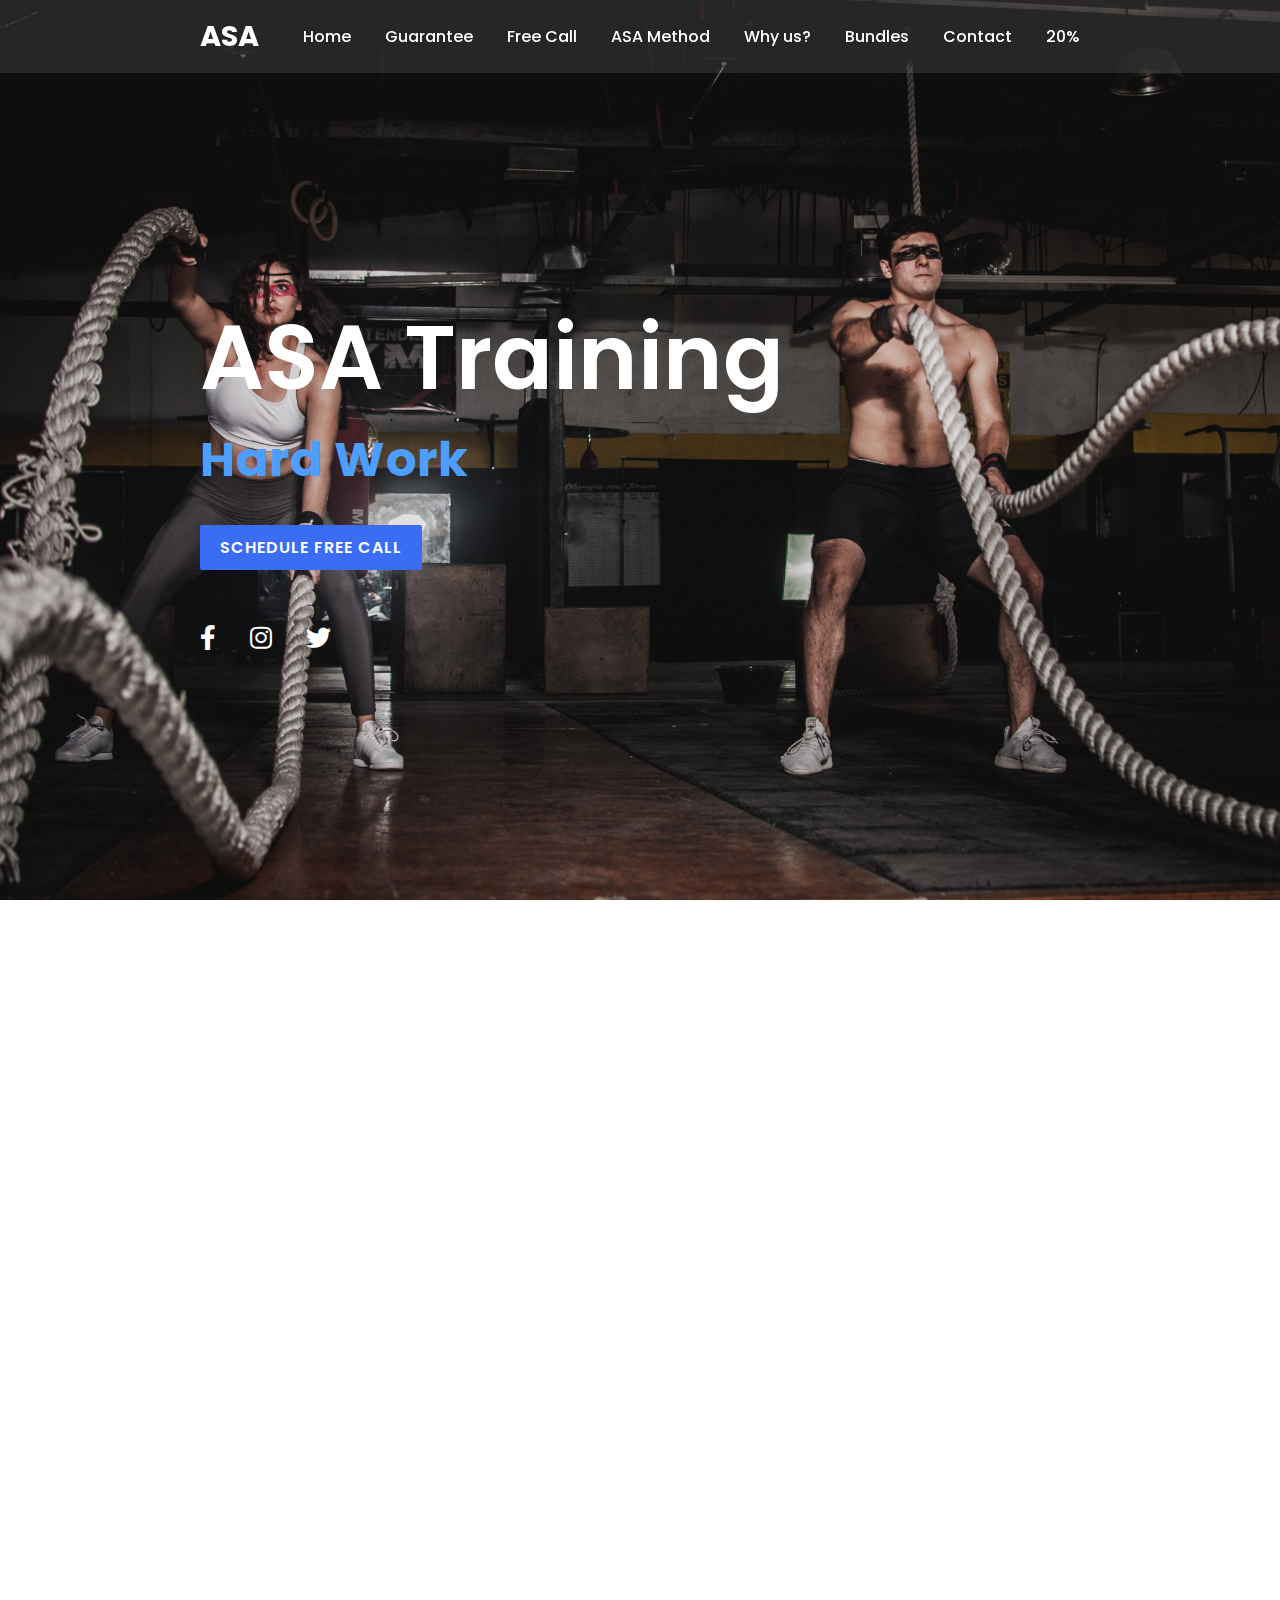
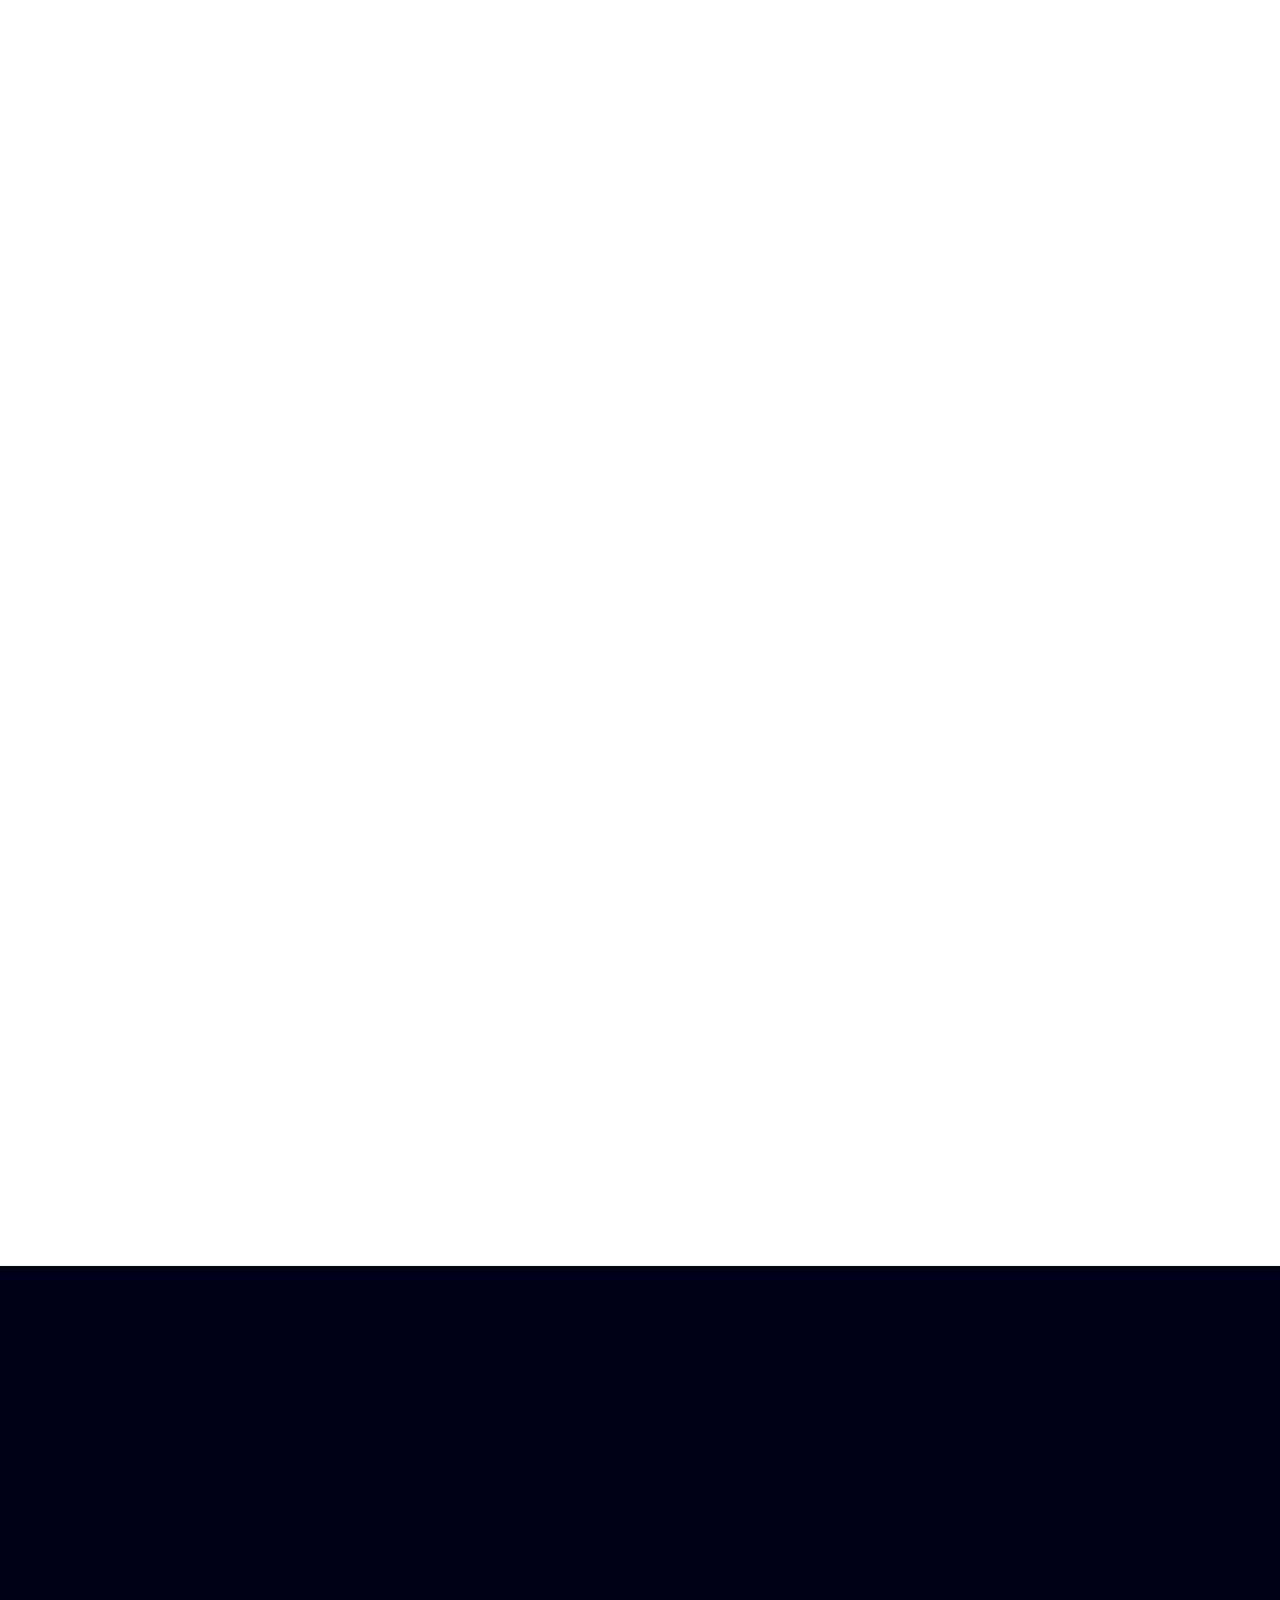
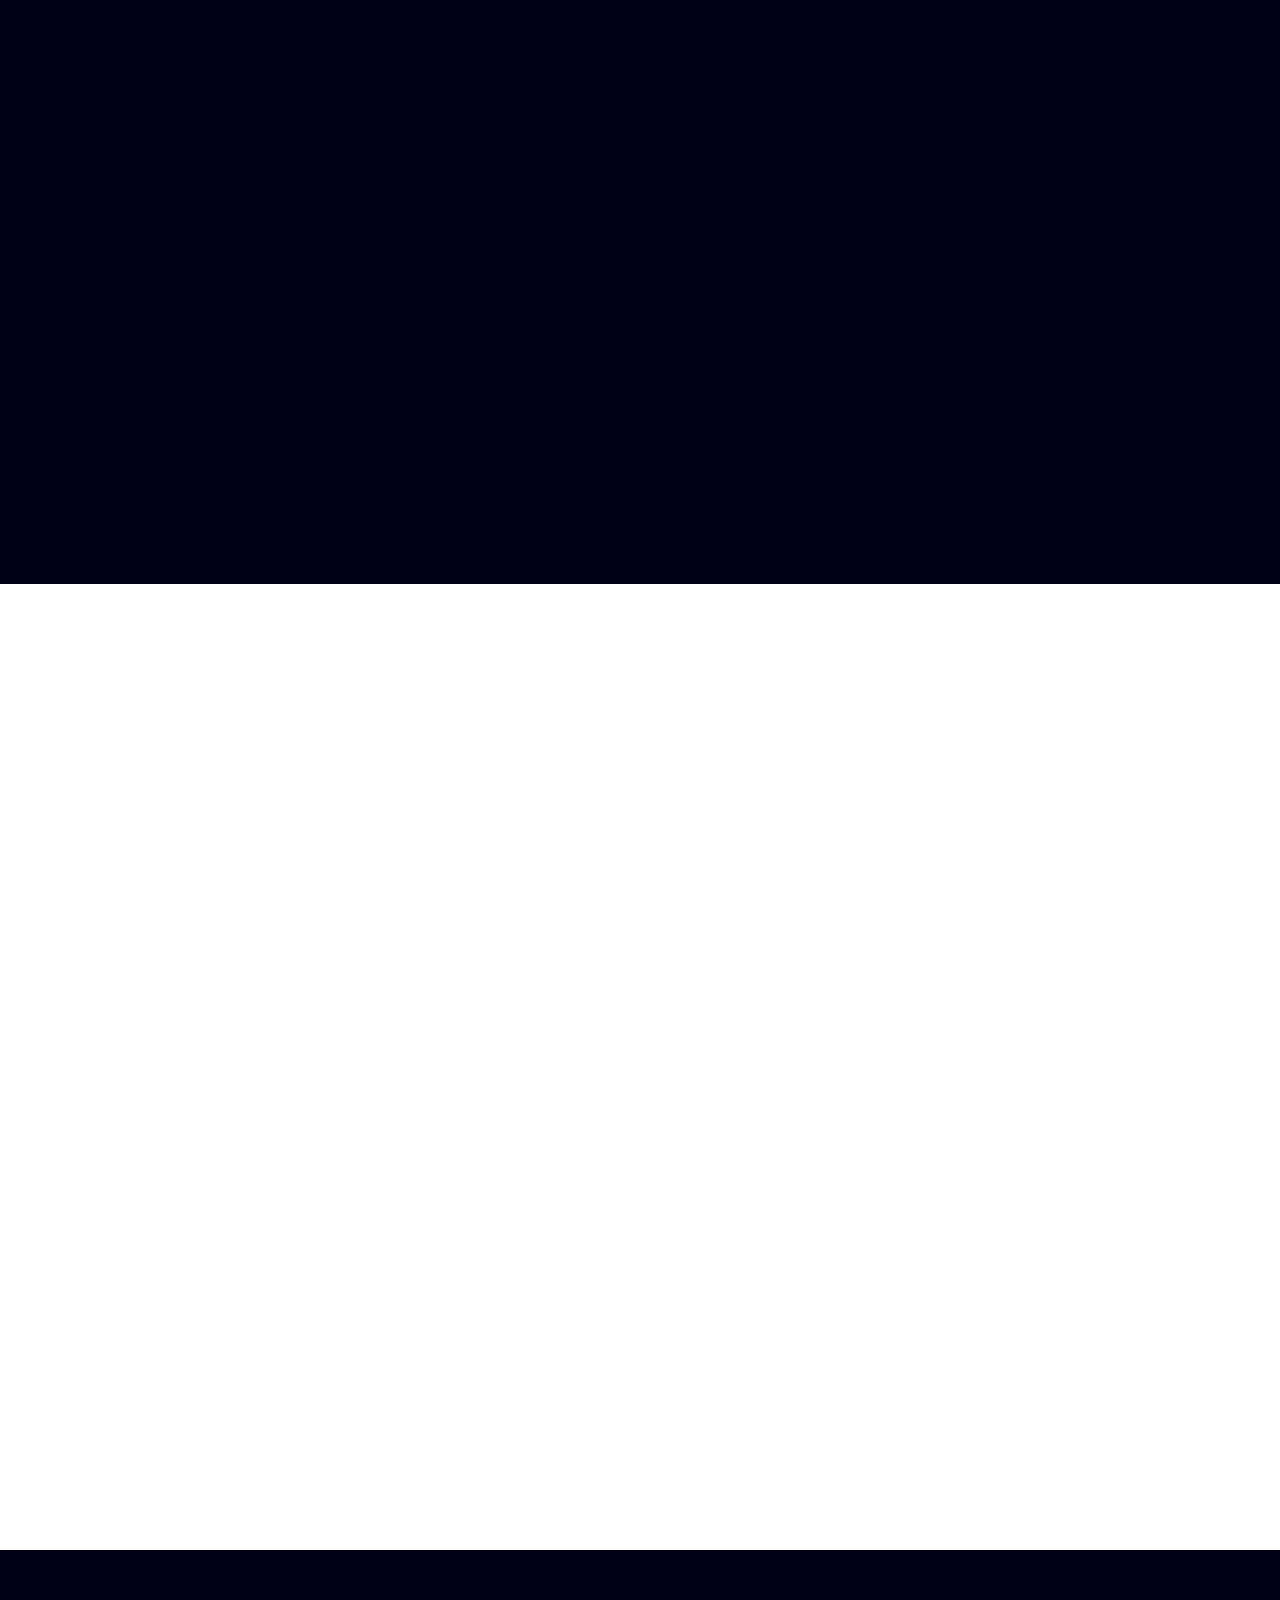
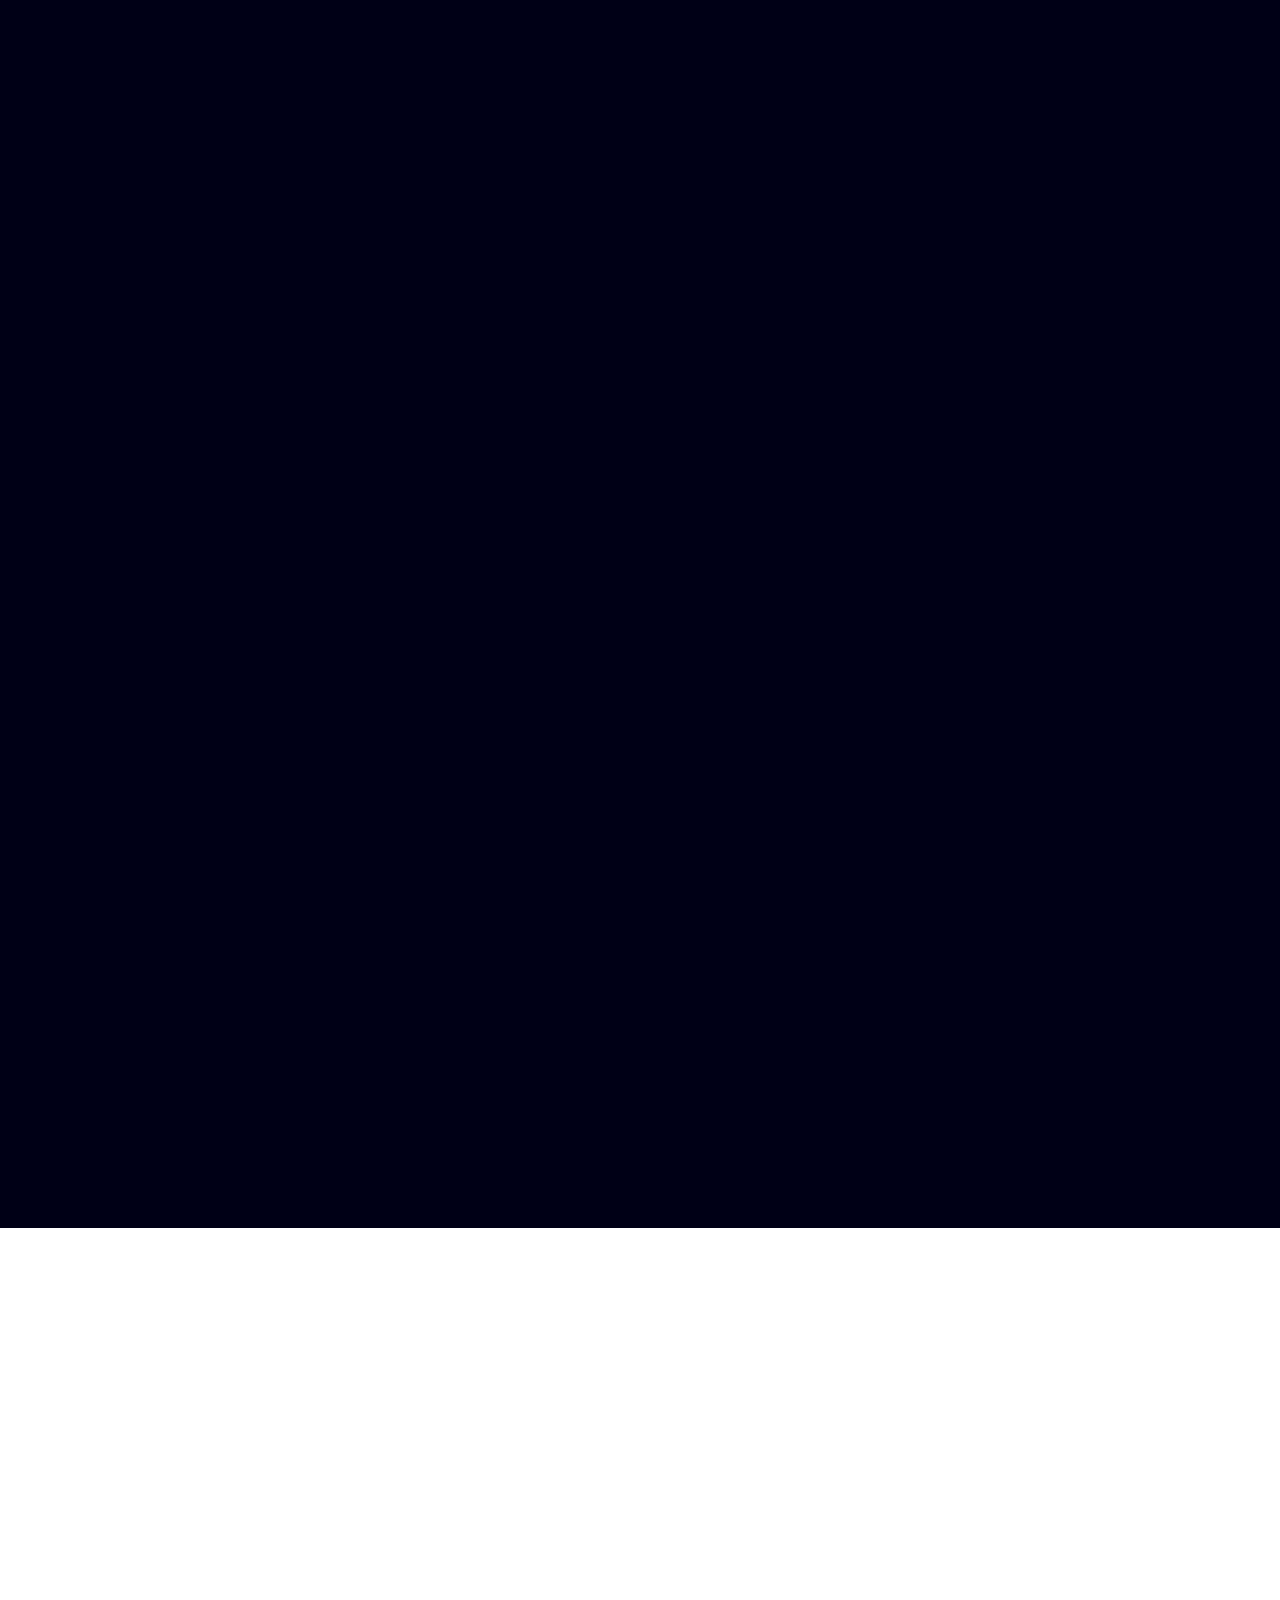
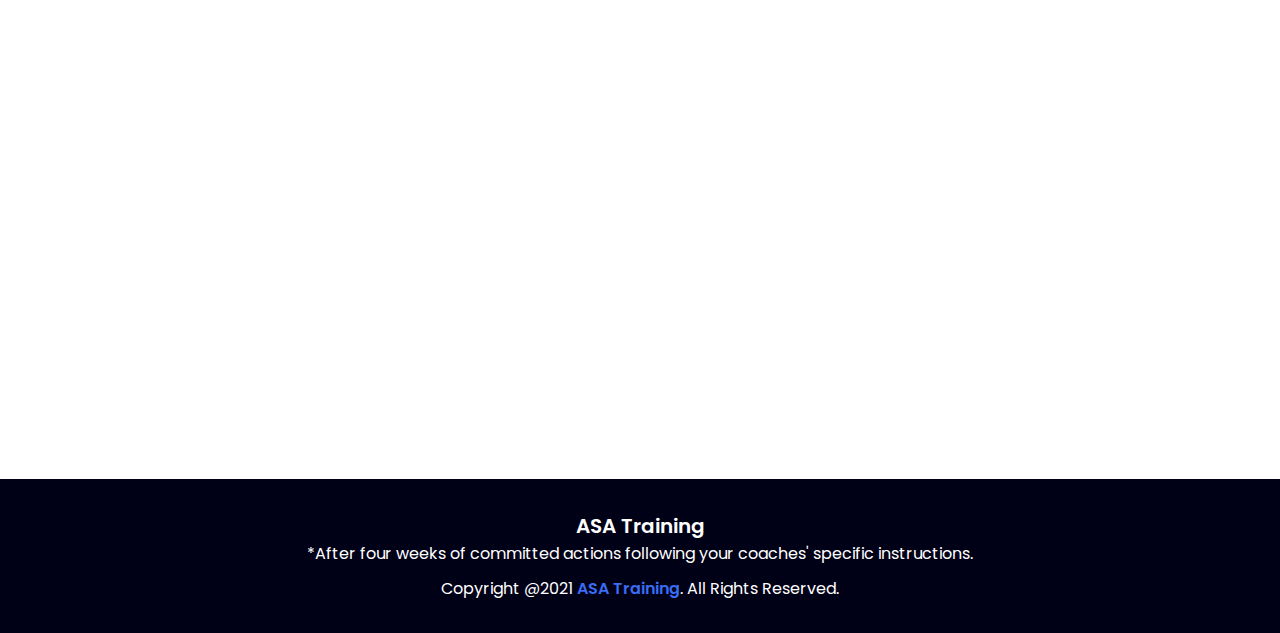
==== index.html @ eb473329 "Update index.html" ====
<!DOCTYPE html>
<html lang="en" dir="ltr">
  <head>
<!-- Google tag (gtag.js) -->
<script async src="https://www.googletagmanager.com/gtag/js?id=G-JLVGL5C6N0"></script>
<script>
  window.dataLayer = window.dataLayer || [];
  function gtag(){dataLayer.push(arguments);}
  gtag('js', new Date());

  gtag('config', 'G-JLVGL5C6N0');
</script>
    
     <script id='pixel-script-poptin' src='https://cdn.popt.in/pixel.js?id=8c0b3062aa5d7' async='true'></script> 
    
    <meta charset="utf-8">
    <meta name="viewport" content="width=device-width, initial-scale=1.0">
    <title>ASA</title>
    <link rel="stylesheet" href="style.css">
    <link rel="stylesheet" href="https://cdnjs.cloudflare.com/ajax/libs/font-awesome/5.15.2/css/all.min.css">
  </head>
  
  <body>

    <div class="scrollToTop-btn">
      <i class="fas fa-angle-up"></i>
    </div>

    <header>
      <a href="index.html" class="brand">ASA</a>
      <div class="menu-btn"></div>
      <div class="navigation">
        <a href="#main">Home</a>
        <a href="#about">Guarantee</a>
        <a href="https://calendly.com/asatraining/freecall">Free Call</a>
        <a href="#skills">ASA Method</a>
        <a href="#services">Why us?</a>
        <a href="#work">Bundles</a>
        <a href="#contact">Contact</a>
        <a href="Charity.html">20%</a>
      </div>
    </header>

    <section class="main" id="main">
      <div class="content">
        <h2><br><span>ASA Training</span></h2>
        <div class="animated-text">
          <h3>Hard Work</h3>
          <h3>Proven Method</h3>
          <h3>Dedication</h3>
        </div>
        
                <!-- Calendly link widget begin -->
<link href="https://assets.calendly.com/assets/external/widget.css" rel="stylesheet">
<script src="https://assets.calendly.com/assets/external/widget.js" type="text/javascript" async></script>
<a href="" onclick="Calendly.initPopupWidget({url: 'https://calendly.com/asatraining/freecall?hide_gdpr_banner=1'});return false;"class="btn" >Schedule FREE Call </a>
<!-- Calendly link widget end -->
        
        <div class="media-icons">
                  <!-- Calendly link widget begin -->
<link href="https://assets.calendly.com/assets/external/widget.css" rel="stylesheet">
<script src="https://assets.calendly.com/assets/external/widget.js" type="text/javascript" async></script>
<a href="" onclick="Calendly.initPopupWidget({url: 'https://calendly.com/asatraining/freecall?hide_gdpr_banner=1'});return false;">
<i class="fab fa-facebook-f"></i></a>
        <!-- Calendly link widget end -->
          <a href="https://www.instagram.com/asa_training_method/"><i class="fab fa-instagram"></i></a>
                            <!-- Calendly link widget begin -->
<link href="https://assets.calendly.com/assets/external/widget.css" rel="stylesheet">
<script src="https://assets.calendly.com/assets/external/widget.js" type="text/javascript" async></script>
<a href="" onclick="Calendly.initPopupWidget({url: 'https://calendly.com/asatraining/freecall?hide_gdpr_banner=1'});return false;"><i class="fab fa-twitter"></i></a>
          <!-- Calendly link widget end -->
        </div>
      </div>
    </section>

    <section class="about" id="about">
      <div class="title reveal">
        <h2 class="section-title">Our Promise</h2>
      </div>
      <div class="content">
        <div class="column col-left reveal">
          <div class="img-card">
            <img src="images/pexels-murilo-botelho-1865131.jpg" alt="">
          </div>
        </div>
        <div class="column col-right reveal">
          <h2 class="content-title">You love our plans and coaches or it's free.
            <br>
            100% Money back Guarantee*
          </h2>
          <p class="paragraph-text"> 
             <WIll"></WIll>

           </p>
<h3>Schedule your FREE call today and get your fitness goals underway</h3>

                   <!-- Calendly link widget begin -->
<link href="https://assets.calendly.com/assets/external/widget.css" rel="stylesheet">
<script src="https://assets.calendly.com/assets/external/widget.js" type="text/javascript" async></script>
<a href="" onclick="Calendly.initPopupWidget({url: 'https://calendly.com/asatraining/freecall?hide_gdpr_banner=1'});return false;" class="btn">FREE Call-> </a>
                     <!-- Calendly link widget end -->
        </div>
      </div>
    </section>

          <!--   Calendly Embed -->

<!-- Calendly inline widget begin -->
<div class="calendly-inline-widget" data-url="https://calendly.com/asatraining/freecall?hide_gdpr_banner=1&text_color=3a6cf4&primary_color=3a6cf4" style="min-width:320px;height:630px;"></div>
<script type="text/javascript" src="https://assets.calendly.com/assets/external/widget.js" async></script>
<!-- Calendly inline widget end -->

<!---->                                                                                                                                       
                                                                                                                                             
<!--testimonials-->

    <section class="testimonials" id="testimonials">
      <div class="title reveal">
        <h2 class="section-title">Testimonials</h2>
        <p></p>
      </div>
      <div class="content">
        <div class="cards reveal">
          <div class="service-icons">
            <i class="fas fa-user-check"></i>
          </div>
          <div class="info">
            <h3>Emil K</h3>
            <p>
           "Loved working with my Coach, he was very helpful accommodating my busy schedule! Thank you Coach Joseph from ASA!"
          </p>
          </div>
        </div>
        <div class="cards reveal">
          <div class="service-icons">
            <i class="fas fa-user-check"></i>
          </div>
          <div class="info">
            <h3>Alex D</h3>
            <p>
"After years over trying and failing at so many programs that just weren't customized to my needs I finally found ASA and decided to take the dive! My body and my future have changed in ways that I will always be thankful for. Thank you Coach Sam!"
          </p>
          </div>
        </div>
        <div class="cards reveal">
          <div class="service-icons">
            <i class="fas fa-user-check"></i>
          </div>
          <div class="info">
            <h3>Ely A</h3>
            <p>
            "I took my running to a whole new level with ASA! The training and diet skills that I've learned are worth so much more than what I paid! Thank you Coach Jordan!"
              .</p>
          </div>
        </div>
      </div>
    </section>

<!--     -->                                                                                       
                                                                                       
                                                                                       
                                                                                       
                                                                                       
                                                                                       
    <section class="skills" id="skills">
      <div class="title reveal">
        <h3 class="section-title"> The ASA Method</h3>
      </div>
      <div class="content">
        <div class="column col-left reveal">
          <h2 class="content-title"></h2>
          <h2>
            &#10003  Lose fat you haven't been able to erase for years.
            <br>
            <br>
            &#10003 Build physical strength and confidence.
            <br>
            <br>
            &#10003  Erase all confusion with your diet needs.
            <br>
            <br>
            &#10003  Receive our experienced Coaches full attention and time.
            <br>
            <br>
            &#10003  Get off the diet rollercoaster and never turn back.
          </h2>
                             <!-- Calendly link widget begin -->
<link href="https://assets.calendly.com/assets/external/widget.css" rel="stylesheet">
<script src="https://assets.calendly.com/assets/external/widget.js" type="text/javascript" async></script>
<a href="" onclick="Calendly.initPopupWidget({url: 'https://calendly.com/asatraining/freecall?hide_gdpr_banner=1'});return false;"  class="btn">FREE Call -> </a>
                      <!-- Calendly widget end-->                                                                                                                         
        </div>
        <div class="column col-right reveal">
          <div class="bar">
            <div class="info">
              <span>CONFIDENCE</span>
              <span>100%</span>
            </div>
            <div class="line html"></div>
          </div>
          <div class="bar">
            <div class="info">
              <span>HEALTHY LIFESTYLE</span>
              <span>100%</span>
            </div>
            <div class="line css"></div>
          </div>
          <div class="bar">
            <div class="info">
              <span>HAPPINESS</span>
              <span>100%</span>
            </div>
            <div class="line javascript"></div>
          </div>
          <div class="bar">
            <div class="info">
              <span>MOTIVATION</span>
              <span>100%</span>
            </div>
            <div class="line jquery"></div>
          </div>
          <div class="bar">
            <div class="info">
              <span>WORK ETHIC</span>
              <span>100%</span>
            </div>
            <div class="line php"></div>
          </div>
        </div>
      </div>
    </section>

    <section class="services" id="services">
      <div class="title reveal">
        <h2 class="section-title">Why Choose Us?</h2>
        <p></p>
      </div>
      <div class="content">
        <div class="card reveal">
          <div class="service-icon">
            <i class="fas fa-dumbbell"></i>
          </div>
          <div class="info">
            <h3>Gym Coaches</h3>
            <p>
              -Our Coaches have over 10 years of Lifting experience.
              <br>
              -Our Coaches have founded and operate numerous gyms.   
              <br>
              -Our Coaches have Hundreds of proud, fulfilled clients.
          </p>
          </div>
        </div>
        <div class="card reveal">
          <div class="service-icon">
            <i class="fas fa-running"></i>
          </div>
          <div class="info">
            <h3>Run Coaches</h3>
            <p>-Our Coaches are pro runners with years of experience.
              <br>
              -Our Coaches have trained clients at evey level.
              <br>
              -Our Coaches have the winning formula for success.
          </p>
          </div>
        </div>
        <div class="card reveal">
          <div class="service-icon">
            <i class="fas fa-weight"></i>
          </div>
          <div class="info">
            <h3>Meal Plans</h3>
            <p>-Our Coaches have found the perfect meals to fit your goals.
              <br>
              -Our coaches have helped clients at every stage.
             <br>
              -Our Coaches use top technology to make every step perfect for you.
              <br>
              .</p>
          </div>
        </div>
      </div>
    </section>

    <section class="work" id="work">
      <div class="title reveal">
        <h2 class="section-title">"ASA METHOD" BLACK FRIDAY SPECIALS!!!
          
        </h2>
      </div>
      <div class="content">
        <div class="card reveal">
          <div class="card-img">
            <a href="MOG(PP).html"> <img src="images/Masters of the gym.png" alt=""></a>
          </div>
        </div>
        <div class="card reveal">
          <div class="card-img">
            <a href="1on1(PP).html"> <img src="images/1 on 1-3.png" alt=""></a>
          </div>
        </div>
        <div class="card reveal">
          <div class="card-img">
            <a href="BBB(PP).html"><img src="images/beachbod.png" alt=""></a>
          </div>
        </div>
        <div class="card reveal">
          <div class="card-img">
            <a href="RUN(PP).html"><img src="images/running.png" alt=""></a>
          </div>
        </div>
        <div class="card reveal">
          <div class="card-img">
            <a href="SLIM(PP).html"><img src="images/Mission slimpossible-2.png" alt=""></a>
          </div>
        </div>
        <div class="card reveal">
          <div class="card-img">
            <a href="PhoneC(PP).html"><img src="images/Phone Consultation-2.png" alt=""></a>
          </div>
        </div>
      
        <div class="title reveal">
          <a href="Bundle.html" class="btn">See All</a>
        </div>
      </div>
    </section>

    <section class="contact" id="contact">
      <div class="title reveal">
        <h2 class="section-title">Contact Us</h2>
      </div>
      <div class="content">
        <div class="row">
          <div class="card reveal">
            <div class="contact-icon">
              <i class="fas fa-map-marker-alt"></i>
            </div>
            <div class="info">
              <h3>Address</h3>
              <span>Miami Beach, Fl, USA</span>
            </div>
          </div>
          <div class="card reveal">
            <div class="contact-icon">
              <i class="fab fa-whatsapp-square"></i>
            </div>
            <div class="info">
              <h3>Whatsapp</h3>
              <span>+1 305-420-8424</span>
            </div>
          </div>
          <div class="card reveal">
            <div class="contact-icon">
              <i class="fas fa-envelope"></i>
            </div>
            <div class="info">
              <h3>Email Address</h3>
              <span>mercaztraining@gmail.com</span>
            </div>
          </div>
          <div class="card reveal">
            <div class="contact-icon">
              <i class="fas fa-globe"></i>
            </div>
            <div class="info">
              <h3>Website</h3>
              <span>asatraining.co</span>
            </div>
          </div>
        </div>
        <!--
        <div class="row">
          <div class="contact-form reveal">
            <h3>Send Message</h3>
            <div class="input-box">
              <input type="text" name="" value="" placeholder="Name">
            </div>
            <div class="input-box">
              <input type="text" name="" value="" placeholder="Email">
            </div>
            <div class="input-box">
              <textarea name="name" rows="8" cols="80" placeholder="Message"></textarea>
            </div>
            <div class="input-box">
              <input type="submit" class="send-btn" name="" value="Send">
            </div>
          </div>
        </div>
      </div>
    -->
    </section>

    <footer class="footer">
      <span class="footer-title">ASA Training</span>
      <br>
      *After four weeks of committed actions following your coaches' specific instructions.
      <br>
      <p>Copyright @2021 <a href="#">ASA Training</a>. All Rights Reserved.</p>
    </footer>

    <script src="script.js" charset="utf-8"></script>

  </body>
</html>


<!--
 -Feel physically and mentally strong, capable of taking on any challenge.
            <br>
            <br>
           -Run around with your kids, or grandkids, without feeling pain, winded, or tired.
            <br>
            <br>
           -Excitedly book a beach vacation without worrying how you'll look (or feel) in a swimsuit.
            <br>
            <br>
            -Look forward to having your picture taken with confidence.
            <br>
            <br>
            -Feel like food is your friend, not your enemy, and never diet again.



-->

<!-- POPUP button
    <script type="text/javascript">
    const popupScreen = document.querySelector(".popup-screen");
    const popupBox = document.querySelector(".popup-box");
    const closeBtn = document.querySelector(".close-btn");

    window.addEventListener("load", () => {
      setTimeout(() => {
        popupScreen.classList.add("active");
      }, 2000); //Popup the screen in 02 seconds after the page is loaded.
    });

    closeBtn.addEventListener("click", () => {
      popupScreen.classList.remove("active"); //Close the popup screen on click the close button.
      //Create a cookie for a day (to expire within a day) on click the close button.
      document.cookie = "WebsiteName=testWebsite; max-age=" + 24 * 60 * 60; //1 day = 24 hours = 24*60*60
    });

    //Use the created cookie to hide or show the popup screen.
    const WebsiteCookie = document.cookie.indexOf("WebsiteName=");

    if(WebsiteCookie != -1){
      popupScreen.style.display = "none"; //Hide the popup screen if the cookie is not expired.
    }
    else{
      popupScreen.style.display = "flex"; //Show the popup screen if the cookie is expired.
    }
    </script>

css


.popup-screen{
  z-index: 999999;
  position: fixed;
  background: rgba(255, 255, 255, 0.1);
  backdrop-filter: blur(10px);
  width: 100%;
  height: 100vh;
  display: flex;
  justify-content: center;
  align-items: center;
  visibility: hidden;
  transition: 0.5s ease;
  transition-property: visibility;
}

.popup-screen.active{
  visibility: visible;
}

.popup-box{
  position: relative;
  background: rgba(255, 255, 255, 0.8);
  backdrop-filter: blur(10px);
  max-width: 350px;
  display: flex;
  justify-content: center;
  align-items: center;
  flex-direction: column;
  margin: 20px;
  padding: 50px 40px;
  border-radius: 20px;
  box-shadow: 0 5px 25px rgb(0 0 0 / 20%);
  transform: scale(0);
  transition: 0.5s ease;
  transition-property: transform;
}

.popup-screen.active .popup-box{
  transform: scale(1);
}

.popup-box h2{
  font-size: 2.1em;
  font-weight: 800;
  margin-bottom: 20px;
}

.popup-box p{
  font-size: 1em;
  margin-bottom: 30px;
}

.popup-box .btn{
  color: #fff;
  background: red;
  font-size: 1.1em;
  font-weight: 500;
  text-decoration: none;
  text-transform: uppercase;
  padding: 7px 27px;
  border-radius: 3px;
}

.close-btn{
  position: absolute;
  font-size: 1em;
  top: 0;
  right: 0;
  margin: 15px;
  cursor: pointer;
  opacity: 0.5;
  transition: 0.3s ease;
  transition-property: opacity;
}

.close-btn:hover{
  opacity: 1;
}

-->















































































<!---->
---- style.css ----
@import url('https://fonts.googleapis.com/css2?family=Poppins:ital,wght@0,100;0,200;0,300;0,400;0,500;0,600;0,700;0,800;0,900;1,100;1,200;1,300;1,400;1,500;1,600;1,700;1,800;1,900&display=swap');

*{
  margin: 0;
  padding: 0;
  box-sizing: border-box;
  font-family: 'Poppins', sans-serif;
  scroll-behavior: smooth;
}

section{
  padding: 100px 200px;
}

/* popup

.popup-screen{
  z-index: 999999;
  position: fixed;
  background: rgba(255, 255, 255, 0.1);
  backdrop-filter: blur(10px);
  width: 100%;
  height: 100vh;
  display: flex;
  justify-content: center;
  align-items: center;
  visibility: hidden;
  transition: 0.5s ease;
  transition-property: visibility;
}

.popup-screen.active{
  visibility: visible;
}

.popup-box{
  position: relative;
  background: rgba(255, 255, 255, 0.8);
  backdrop-filter: blur(10px);
  max-width: 350px;
  display: flex;
  justify-content: center;
  align-items: center;
  flex-direction: column;
  margin: 20px;
  padding: 50px 40px;
  border-radius: 20px;
  box-shadow: 0 5px 25px rgb(0 0 0 / 20%);
  transform: scale(0);
  transition: 0.5s ease;
  transition-property: transform;
}

.popup-screen.active .popup-box{
  transform: scale(1);
}

.popup-box h2{
  font-size: 2.1em;
  font-weight: 800;
  margin-bottom: 20px;
}

.popup-box p{
  font-size: 1em;
  margin-bottom: 30px;
}

.popup-box .btn{
  color: #fff;
  background: red;
  font-size: 1.1em;
  font-weight: 500;
  text-decoration: none;
  text-transform: uppercase;
  padding: 7px 27px;
  border-radius: 3px;
}

.close-btn{
  position: absolute;
  font-size: 1em;
  top: 0;
  right: 0;
  margin: 15px;
  cursor: pointer;
  opacity: 0.5;
  transition: 0.3s ease;
  transition-property: opacity;
}

.close-btn:hover{
  opacity: 1;
}



/* popup*/


.main{
  position: relative;
  width: 100%;
  min-height: 100vh;
  display: flex;
  align-items: center;
  background: url(images/pexels-leon-ardho-1552242.jpg)no-repeat;
  background-size: cover;
  background-position: center;
  background-attachment: fixed;
}

.main .content{
  max-width: 800px;
}

.main .content h2{
  color: #fff;
  font-size: 2em;
  font-weight: 500;
}

.main .content h2 span{
  font-size: 2.8em;
  font-weight: 600;
}

.animated-text{
  position: relative;
  height: 70px;
  overflow: hidden;
}

.animated-text h3{
  color: #4e9eff;
  font-size: 3em;
  font-weight: 700;
  line-height: 70px;
  letter-spacing: 1px;
}

.animated-text h3:nth-child(1){
  animation: text-move 10s infinite;
}

@keyframes text-move{
  0%{
    margin-top: 0;
  }
  25%{
    margin-top: -70px;
  }
  50%{
    margin-top: -140px;
  }
  75%{
    margin-top: -70px;
  }
  100%{
    margin-top: 0;
  }
}

.btn{
  color: #fff;
  background: #3a6cf4;
  font-size: 1em;
  font-weight: 600;
  display: inline-block;
  padding: 10px 20px;
  text-transform: uppercase;
  text-decoration: none;
  letter-spacing: 1px;
  border-radius: 2px;
  margin-top: 30px;
  transition: 0.5s ease;
}

.btn:hover{
  background: #235bf6;
}

.media-icons{
  margin-top: 50px;
}

.media-icons a{
  color: #fff;
  font-size: 25px;
  margin-right: 30px;
}

header{
  z-index: 999;
  position: fixed;
  background: rgba(255, 255, 255, 0.1);
  top: 0;
  left: 0;
  width: 100%;
  padding: 15px 200px;
  display: flex;
  justify-content: space-between;
  align-items: center;
  transition: 0.5s ease;
}

header.sticky{
  background: #3a6cf4;
  padding: 10px 200px;
}

header .brand{
  color: #fff;
  font-size: 1.8em;
  font-weight: 700;
  text-transform: uppercase;
  text-decoration: none;
}

header .navigation{
  position: relative;
}

header .navigation a{
  color: #fff;
  font-size: 1em;
  font-weight: 500;
  text-decoration: none;
  margin-left: 30px;
}

header .navigation a:hover{
  color: #3a6cf4;
}

header.sticky .navigation a:hover{
  color: #000;
}

body{
  min-height: 110vh;
}

.title{
  width: 100%;
  display: flex;
  justify-content: center;
  align-items: center;
  flex-direction: column;
}

.section-title{
  position: relative;
  color: #3a6cf4;
  font-size: 2.2em;
  font-weight: 800;
  margin-bottom: 60px;
}

.section-title:before{
  content: '';
  position: absolute;
  top: 56px;
  left: 50%;
  width: 140px;
  height: 4px;
  background: #3a6cf4;
  transform: translateX(-50%);
}

.section-title:after{
  content: '';
  position: absolute;
  top: 50px;
  left: 50%;
  width: 15px;
  height: 15px;
  border-radius: 50%;
  background: #3a6cf4;
  transform: translateX(-50%);
}

.about .content{
  position: relative;
  width: 100%;
  display: flex;
  justify-content: space-between;
  margin-top: 20px;
}

.about .content .col-left{
  position: relative;
  width: 45%;
}

.about .content .col-right{
  position: relative;
  width: 50%;
}

.about .content .col-left .img-card{
  position: relative;
  width: 100%;
  min-height: 450px;
}

.about .content .col-left .img-card img{
  position: absolute;
  top: 0;
  left: 0;
  width: 100%;
  height: 100%;
  object-fit: cover;
  border-radius: 10px;
}

.about .content .col-right .content-title{
  font-size: 2em;
  font-weight: 800;
  margin-bottom: 20px;
}

.about .content .col-right .paragraph-text{
  font-size: 1em;
}

/* testimonials */


.testimonials .content{
  display: flex;
  justify-content: center;
  flex-wrap: wrap;
  flex-direction: row;
  margin-top: 20px;
}

.title p{
  font-size: .5em;
  width: 80%;
}

.testimonials .content .cards{
  background: #3a6cf4;
  width: 260px;
  height: 200px;
  margin: 10px;
  padding: 25px;
  justify-content: center;
  align-items: center;
  flex-direction:row;
  box-shadow: 0 5px 25px rgba(1 1 1 / 15%);
  border-radius: 10px;
}

.testimonials .content .cards .service-icons{
  color: #ffff;
  font-size: 1.5em;
  text-align: center;
  transition: transform 0.5s ease;
}

.testimonials .content .cards:hover .service-icons{
  transform: translateY(-10px);
}

.testimonials .content .cards .info{
  color: #ffff;
  text-align: center;
  font-size: .58em;
}

.testimonials .content .cards .info h3{
  color: #ffff;
  font-size: 1.2em;
  font-weight: 700;
  margin: 10px;
}



/*      */




.skills{
  background: #000016;
}

.skills .content{
  position: relative;
  width: 100%;
  display: flex;
  justify-content: space-between;
  color: #fff;
  margin-top: 20px;
}

.skills .content .col-left{
  position: relative;
  width: 46%;
}

.skills .content .col-left .content-title{
  margin-bottom: 20px;
}

.skills .content .col-right{
  position: relative;
  width: 46%;
}

.skills .content .col-right .bar{
  margin-bottom: 15px;
  padding: 10px;
}

.skills .content .col-right .bar .info{
  display: flex;
  align-items: center;
  justify-content: space-between;
  margin-bottom: 5px;
}

.skills .content .col-right .bar .info span{
  font-size: 18px;
  font-weight: 500;
}

.skills .content .col-right .bar .line{
  position: relative;
  width: 100%;
  height: 15px;
  background: #ccc;
  border-radius: 2px;
}

.skills .content .col-right .bar .line:before{
  content: '';
  position: absolute;
  height: 100%;
  top: 0;
  left: 0;
  border-radius: 2px;
}

.skills .content .col-right .bar .html:before{
  width: 100%;
  background: #e45126;
}

.skills .content .col-right .bar .css:before{
  width: 100%;
  background: #0c73b8;
}

.skills .content .col-right .bar .javascript:before{
  width: 100%;
  background: #e3a324;
}

.skills .content .col-right .bar .jquery:before{
  width: 100%;
  background: #30dd6d;
}

.skills .content .col-right .bar .php:before{
  width: 100%;
  background: #6d7eb8;
}

.services .content{
  display: flex;
  justify-content: center;
  flex-wrap: wrap;
  flex-direction: row;
  margin-top: 20px;
}

.title p{
  font-size: 1em;
  width: 80%;
}

.services .content .card{
  background: #fff;
  width: 340px;
  margin: 10px;
  padding: 25px;
  justify-content: center;
  align-items: center;
  flex-direction: column;
  box-shadow: 0 5px 25px rgba(1 1 1 / 15%);
  border-radius: 10px;
}

.services .content .card .service-icon{
  color: #3a6cf4;
  font-size: 1.5em;
  text-align: center;
  transition: transform 0.5s ease;
}

.services .content .card:hover .service-icon{
  transform: translateY(-10px);
}

.services .content .card .info{
  text-align: center;
}

.services .content .card .info h3{
  color: #3a6cf4;
  font-size: 1.2em;
  font-weight: 700;
  margin: 10px;
}

.work{
  background: #000016;
}

.work .content{
  display: flex;
  justify-content: center;
  flex-direction: row;
  flex-wrap: wrap;
  margin-top: 20px;
}

.work .content .card{
  width: 340px;
  margin: 15px;
}

.work .content .card .card-img{
  position: relative;
  width: 100%;
  height: 260px;
  overflow: hidden;
  border-radius: 10px;
}

.work .content .card .card-img img{
  position: absolute;
  top: 0;
  left: 0;
  width: 100%;
  height: 100%;
  object-fit: cover;
  border-radius: 10px;
  transition: 0.5s ease;
}

.work .content .card .card-img img:hover{
  transform: scale(1.2);
}

.contact .content{
  display: flex;
  justify-content: center;
  flex-wrap: wrap;
  flex-direction: column;
  margin-top: 20px;
}

.contact .content .row{
  display: flex;
  justify-content: center;
  flex-wrap: wrap;
  flex-direction: row;
}

.contact .content .row .card{
  background: #fff;
  width: 240px;
  margin: 20px;
  padding: 25px;
  display: flex;
  justify-content: center;
  align-items: center;
  flex-direction: column;
  box-shadow: 0 5px 25px rgba(1 1 1 / 15%);
  border-radius: 10px;
}

.contact .content .row .card .contact-icon{
  color: #3a6cf4;
  font-size: 4em;
  text-align: center;
  transition: transform 0.5s ease;
}

.contact .content .row .card:hover .contact-icon{
  transform: translateY(-10px);
}

.contact .content .row .card .info{
  text-align: center;
}

.contact .content .row .card .info h3{
  color: #111;
  font-size: 1.2em;
  font-weight: 700;
  margin: 10px;
}

.contact .content .row .card .info span{
  color: #666;
  font-weight: 500;
}

.contact-form{
  background: #fff;
  max-width: 600px;
  margin-top: 50px;
  padding: 50px;
  border-radius: 10px;
  box-shadow: 0 5px 25px rgba(1 1 1 / 15%);
}

.contact-form h3{
  color: #111;
  font-size: 1.6em;
  font-weight: 600;
  text-align: center;
  margin-bottom: 40px;
}

.contact-form .input-box{
  position: relative;
  width: 100%;
  margin-bottom: 20px;
}

.contact-form .input-box input,
.contact-form .input-box textarea{
  color: #111;
  width: 100%;
  padding: 10px;
  font-size: 1em;
  font-weight: 400;
  outline: none;
  border: 1px solid #111;
  border-radius: 5px;
  resize: none;
}

.contact-form .input-box .send-btn{
  color: #fff;
  background: #3a6cf4;
  display: inline-block;
  font-size: 1.1em;
  font-weight: 500;
  text-transform: uppercase;
  letter-spacing: 2px;
  width: 100%;
  border: none;
  cursor: pointer;
  transition: 0.5s ease;
}

.contact-form .input-box .send-btn:hover{
  background: #235bf6;
}

.footer{
  background: #000016;
  color: #fff;
  text-align: center;
  padding: 2em;
}

.footer .footer-title{
  font-size: 20px;
  font-weight: 600;
}

.footer p{
  font-size: 16px;
  margin-top: 10px;
}

.footer p a{
  color: #3a6cf4;
  font-weight: 600;
  text-decoration: none;
}

@media (max-width: 1040px){
  header{
    padding: 12px 20px;
  }

  header.sticky{
    padding: 10px 20px;
  }

  header .navigation{
    display: none;
  }

  header .navigation.active{
    z-index: 888;
    position: fixed;
    background: #fff;
    top: 0;
    right: 0;
    width: 380px;
    height: 100%;
    display: flex;
    justify-content: center;
    align-items: center;
    flex-direction: column;
    box-shadow: 0 5px 25px rgba(1 1 1 / 15%);
    transition: 0.3s ease;
  }

  header .navigation a{
    color: #000;
    font-size: 1.2em;
    margin: 10px;
    padding: 0 20px;
    border-radius: 20px;
  }

  header .navigation a:hover{
    background: #3a6cf4;
    color: #fff;
    transition: 0.3s ease;
  }

  .menu-btn{
    position: absolute;
    background: url(images/menu.png)no-repeat;
    background-size: 30px;
    background-position: center;
    width: 40px;
    height: 40px;
    right: 0;
    margin: 0 20px;
    cursor: pointer;
    transition: 0.3s ease;
  }

  .menu-btn.active{
    z-index: 999;
    background: url(images/close.png)no-repeat;
    background-size: 25px;
    background-position: center;
    transition: 0.3s ease;
    filter: invert(1);
  }

  section{
    padding: 80px 20px;
  }

  .main .content h2{
    font-size: 1em;
  }

  .animated-text h3{
    font-size: 2.2em;
  }

  .section-title{
    font-size: 1.8em;
  }

  .about .content{
    flex-direction: column;
  }

  .about .content .column{
    position: relative;
    width: 100%;
  }

  .about .content .col-right{
    margin-top: 40px;
  }

  .skills .content{
    flex-direction: column;
  }

  .skills .content .column{
    position: relative;
    width: 100%;
  }

  .skills .content .col-right{
    margin-top: 40px;
  }

  .contact-form{
    padding: 35px 40px;
  }
}

.scrollToTop-btn{
  z-index: 999;
  position: fixed;
  background: #3a6cf4;
  color: #fff;
  width: 45px;
  height: 45px;
  right: 0;
  bottom: 10px;
  font-size: 22px;
  text-align: center;
  line-height: 45px;
  border-radius: 3px;
  cursor: pointer;
  pointer-events: none;
  opacity: 0;
  transition: all 0.3s ease;
}

.scrollToTop-btn.active{
  right: 20px;
  opacity: 1;
  pointer-events: auto;
}

.reveal{
  position: relative;
  transform: translateY(50px);
  opacity: 0;
  transition: all 1.5s ease;
}

.reveal.active{
  transform: translateY(0);
  opacity: 1;
}
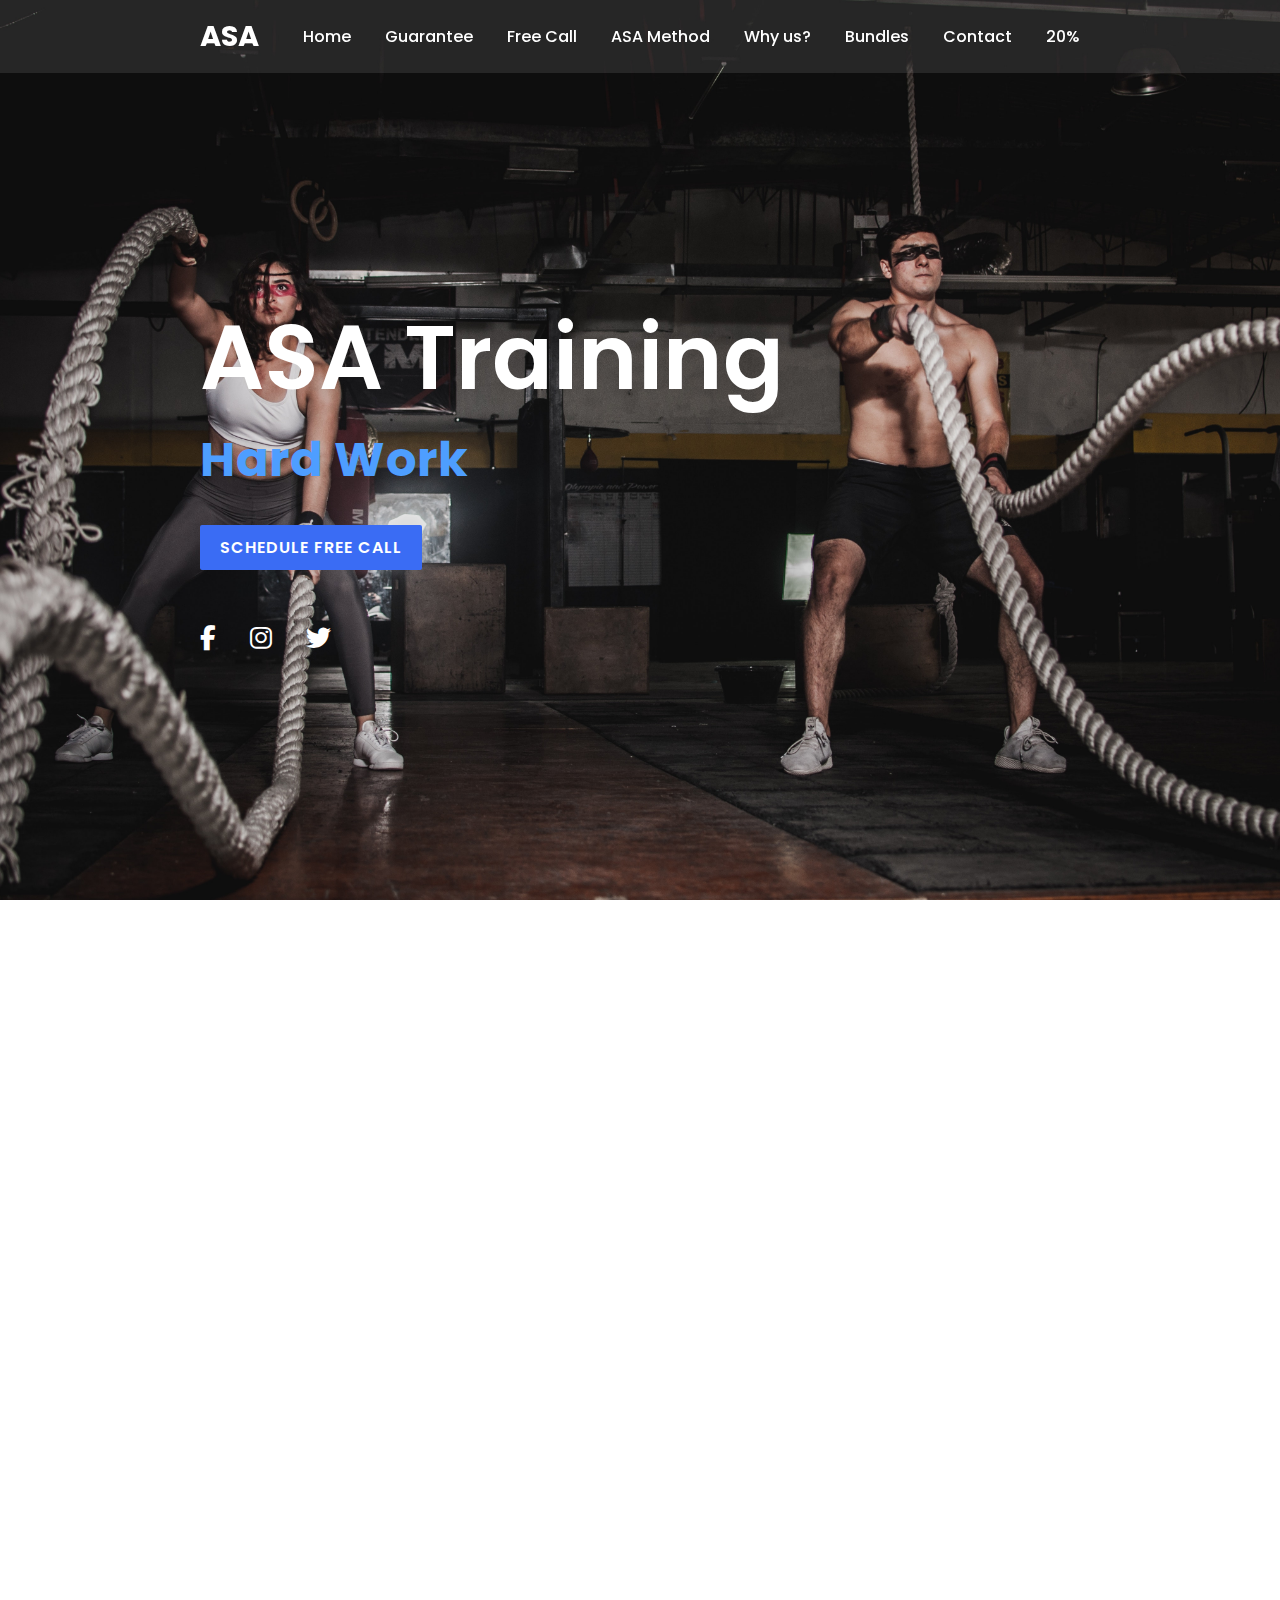
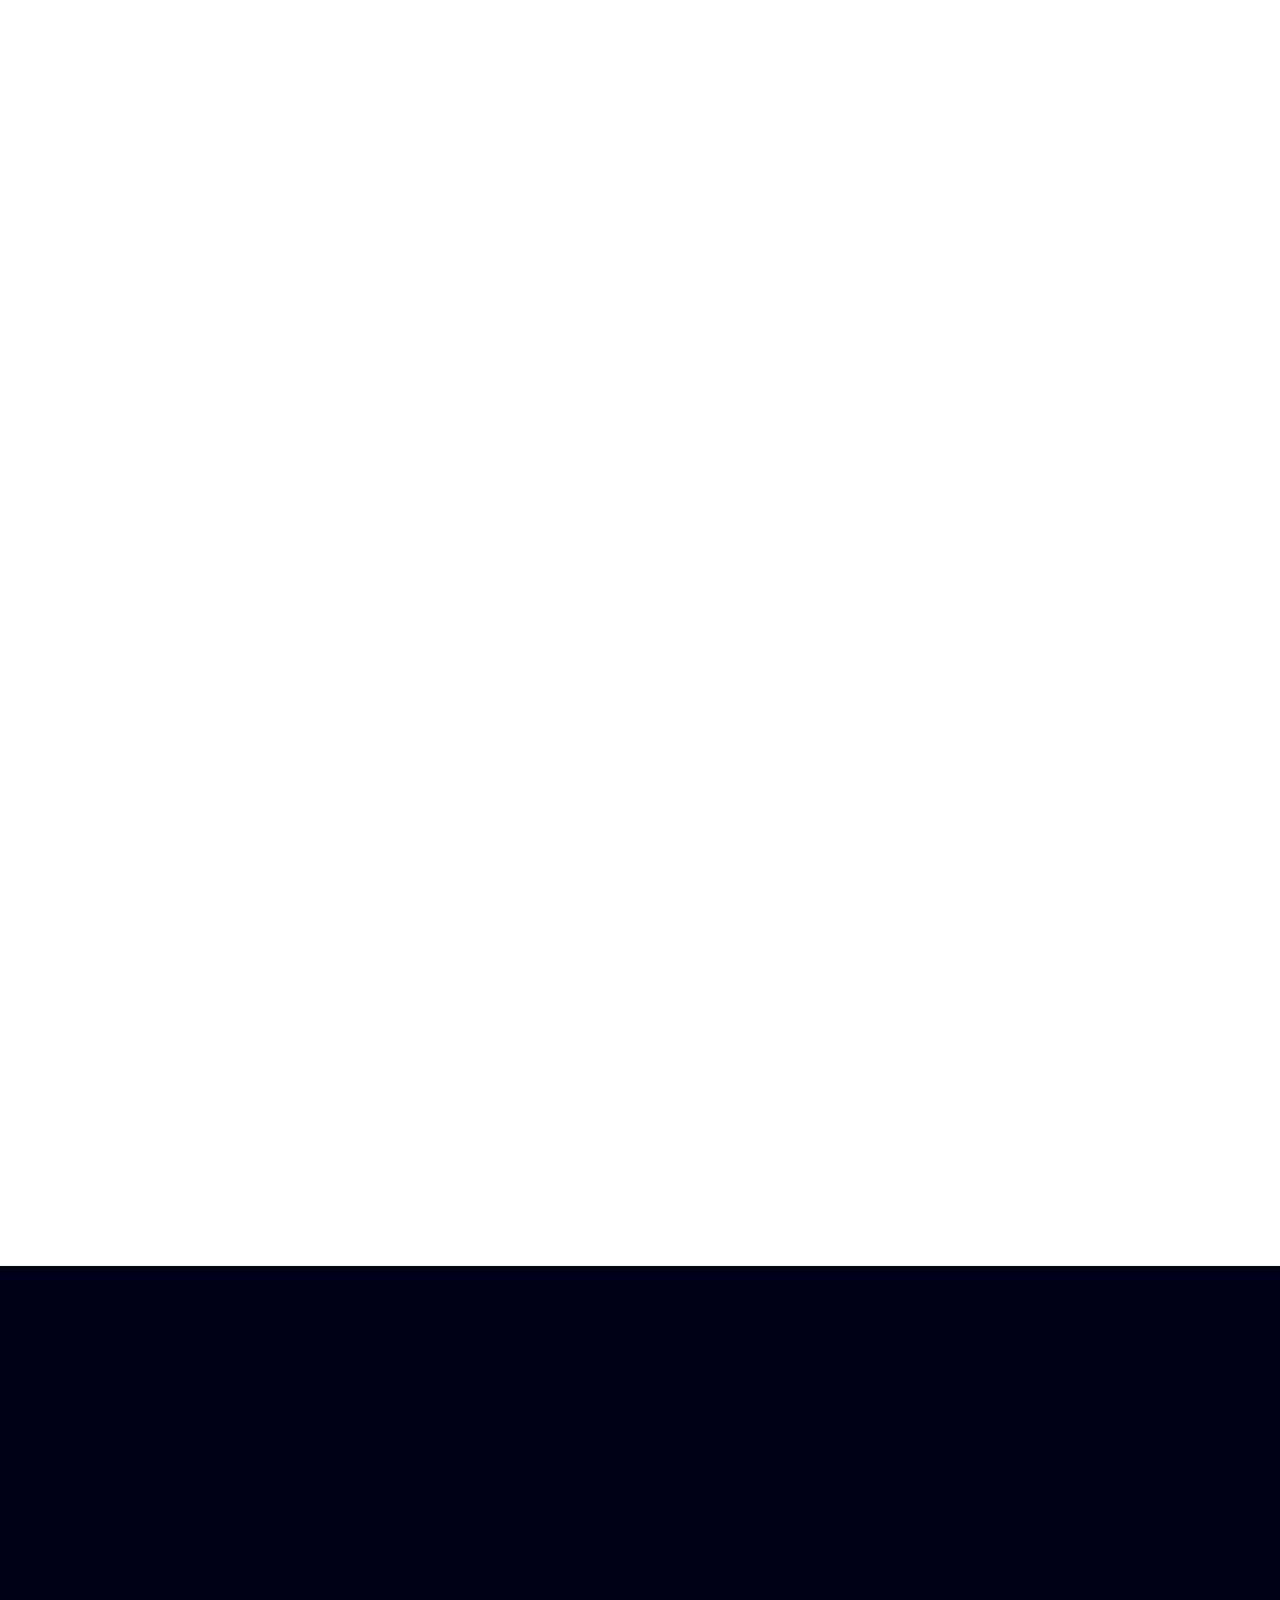
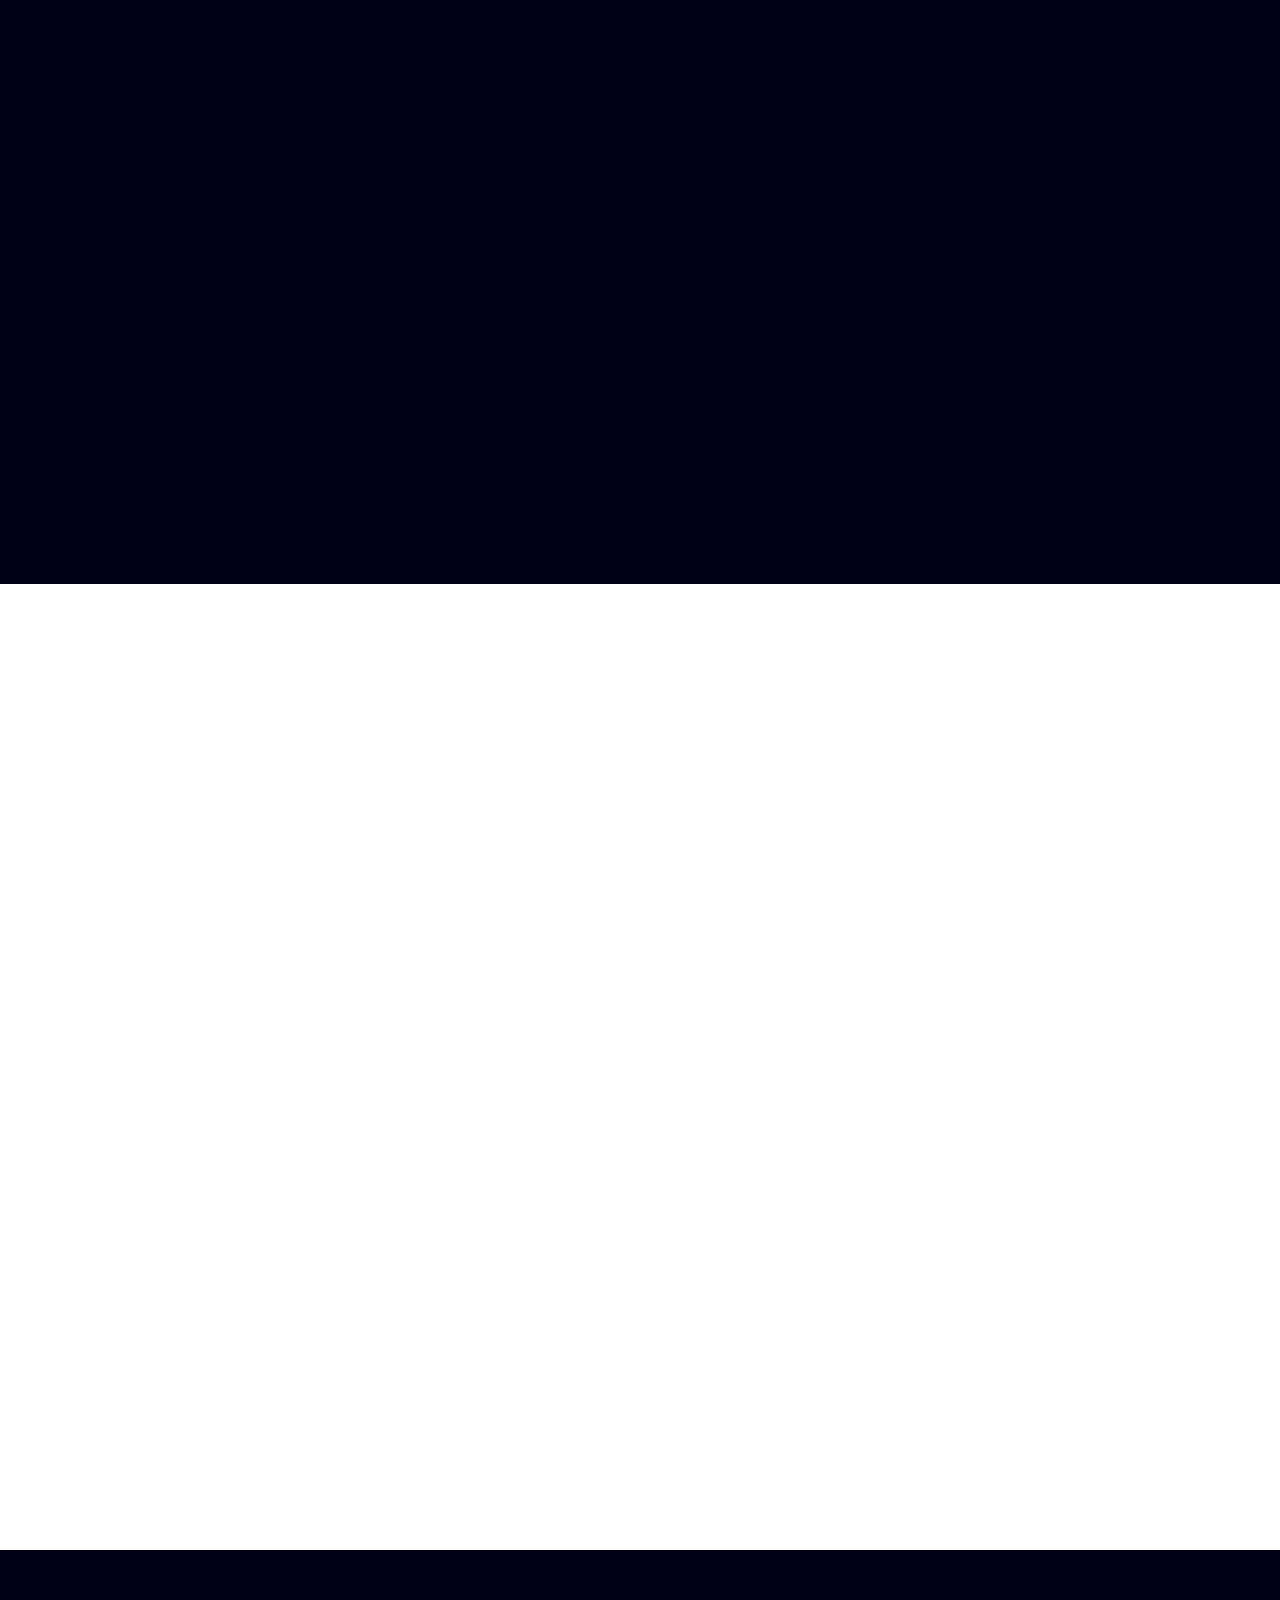
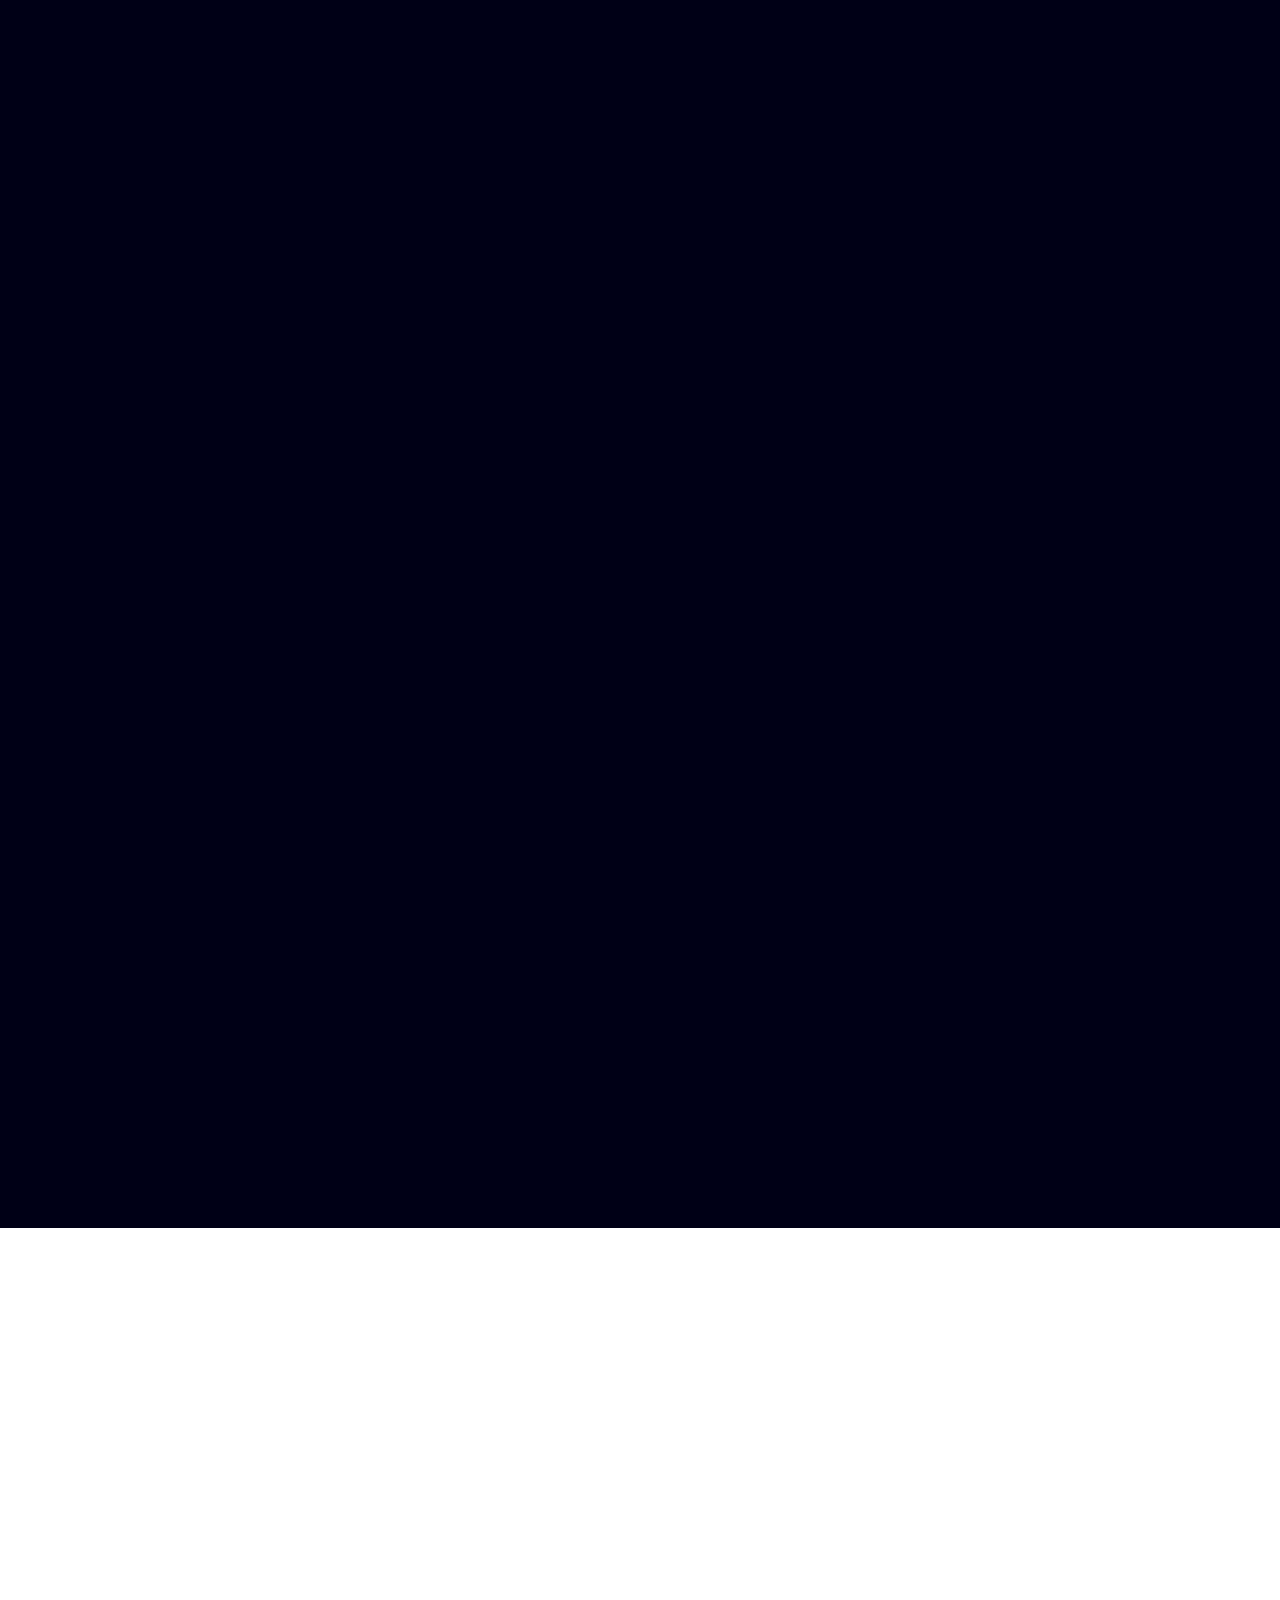
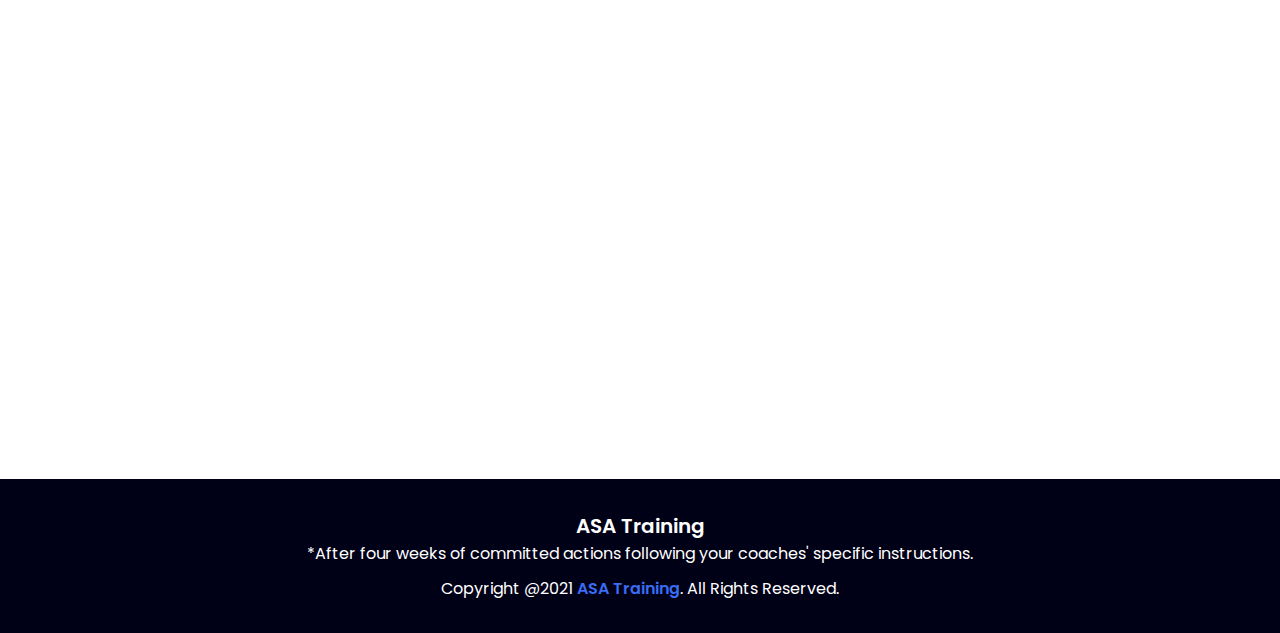
==== commit ed0080cf: "Update index.html" ====
--- a/index.html
+++ b/index.html
@@ -17,7 +17,26 @@
     <meta name="viewport" content="width=device-width, initial-scale=1.0">
     <title>ASA</title>
     <link rel="stylesheet" href="style.css">
-    <link rel="stylesheet" href="https://cdnjs.cloudflare.com/ajax/libs/font-awesome/5.15.2/css/all.min.css">
+    <link rel="stylesheet" href="https://cdnjs.cloudflare.com/ajax/libs/font-awesome/6.2.0/css/all.min.css">
+    
+    <!-- Meta Pixel Code -->
+<script>
+!function(f,b,e,v,n,t,s)
+{if(f.fbq)return;n=f.fbq=function(){n.callMethod?
+n.callMethod.apply(n,arguments):n.queue.push(arguments)};
+if(!f._fbq)f._fbq=n;n.push=n;n.loaded=!0;n.version='2.0';
+n.queue=[];t=b.createElement(e);t.async=!0;
+t.src=v;s=b.getElementsByTagName(e)[0];
+s.parentNode.insertBefore(t,s)}(window, document,'script',
+'https://connect.facebook.net/en_US/fbevents.js');
+fbq('init', '523201173052433');
+fbq('track', 'PageView');
+</script>
+<noscript><img height="1" width="1" style="display:none"
+src="https://www.facebook.com/tr?id=523201173052433&ev=PageView&noscript=1"
+/></noscript>
+<!-- End Meta Pixel Code -->
+    
   </head>
   
   <body>
@@ -32,7 +51,7 @@
       <div class="navigation">
         <a href="#main">Home</a>
         <a href="#about">Guarantee</a>
-        <a href="https://calendly.com/asatraining/freecall">Free Call</a>
+        <a href="#calendly">Free Call</a>
         <a href="#skills">ASA Method</a>
         <a href="#services">Why us?</a>
         <a href="#work">Bundles</a>
@@ -72,6 +91,15 @@
         </div>
       </div>
     </section>
+    
+              <!--   Calendly Embed -->
+
+<!-- Calendly inline widget begin -->
+<div class="calendly-inline-widget" id="calendly"data-url="https://calendly.com/asatraining/freecall?hide_gdpr_banner=1&text_color=3a6cf4&primary_color=3a6cf4" style="min-width:320px;height:630px;"></div>
+<script type="text/javascript" src="https://assets.calendly.com/assets/external/widget.js" async></script>
+<!-- Calendly inline widget end -->
+
+<!---->    
 
     <section class="about" id="about">
       <div class="title reveal">
@@ -102,15 +130,7 @@
         </div>
       </div>
     </section>
-
-          <!--   Calendly Embed -->
-
-<!-- Calendly inline widget begin -->
-<div class="calendly-inline-widget" data-url="https://calendly.com/asatraining/freecall?hide_gdpr_banner=1&text_color=3a6cf4&primary_color=3a6cf4" style="min-width:320px;height:630px;"></div>
-<script type="text/javascript" src="https://assets.calendly.com/assets/external/widget.js" async></script>
-<!-- Calendly inline widget end -->
-
-<!---->                                                                                                                                       
+                                                                                                                                   
                                                                                                                                              
 <!--testimonials-->
 
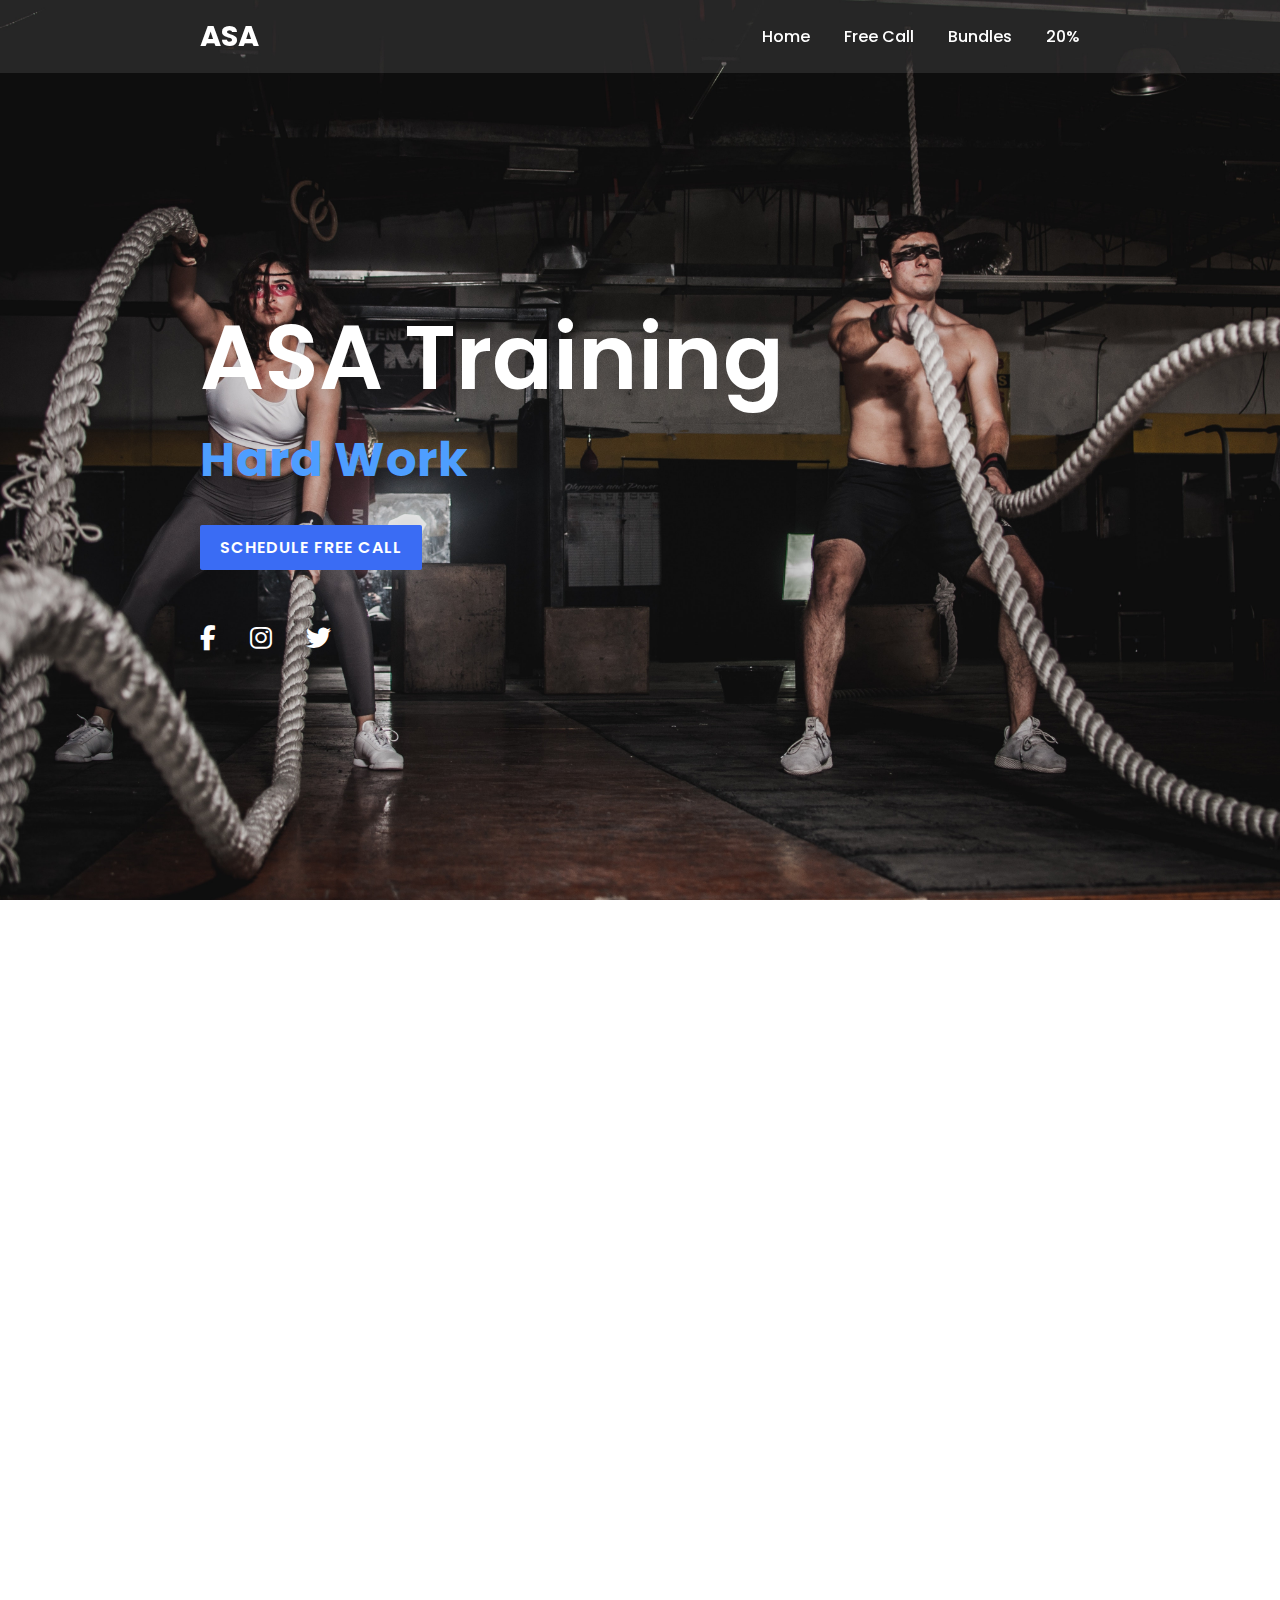
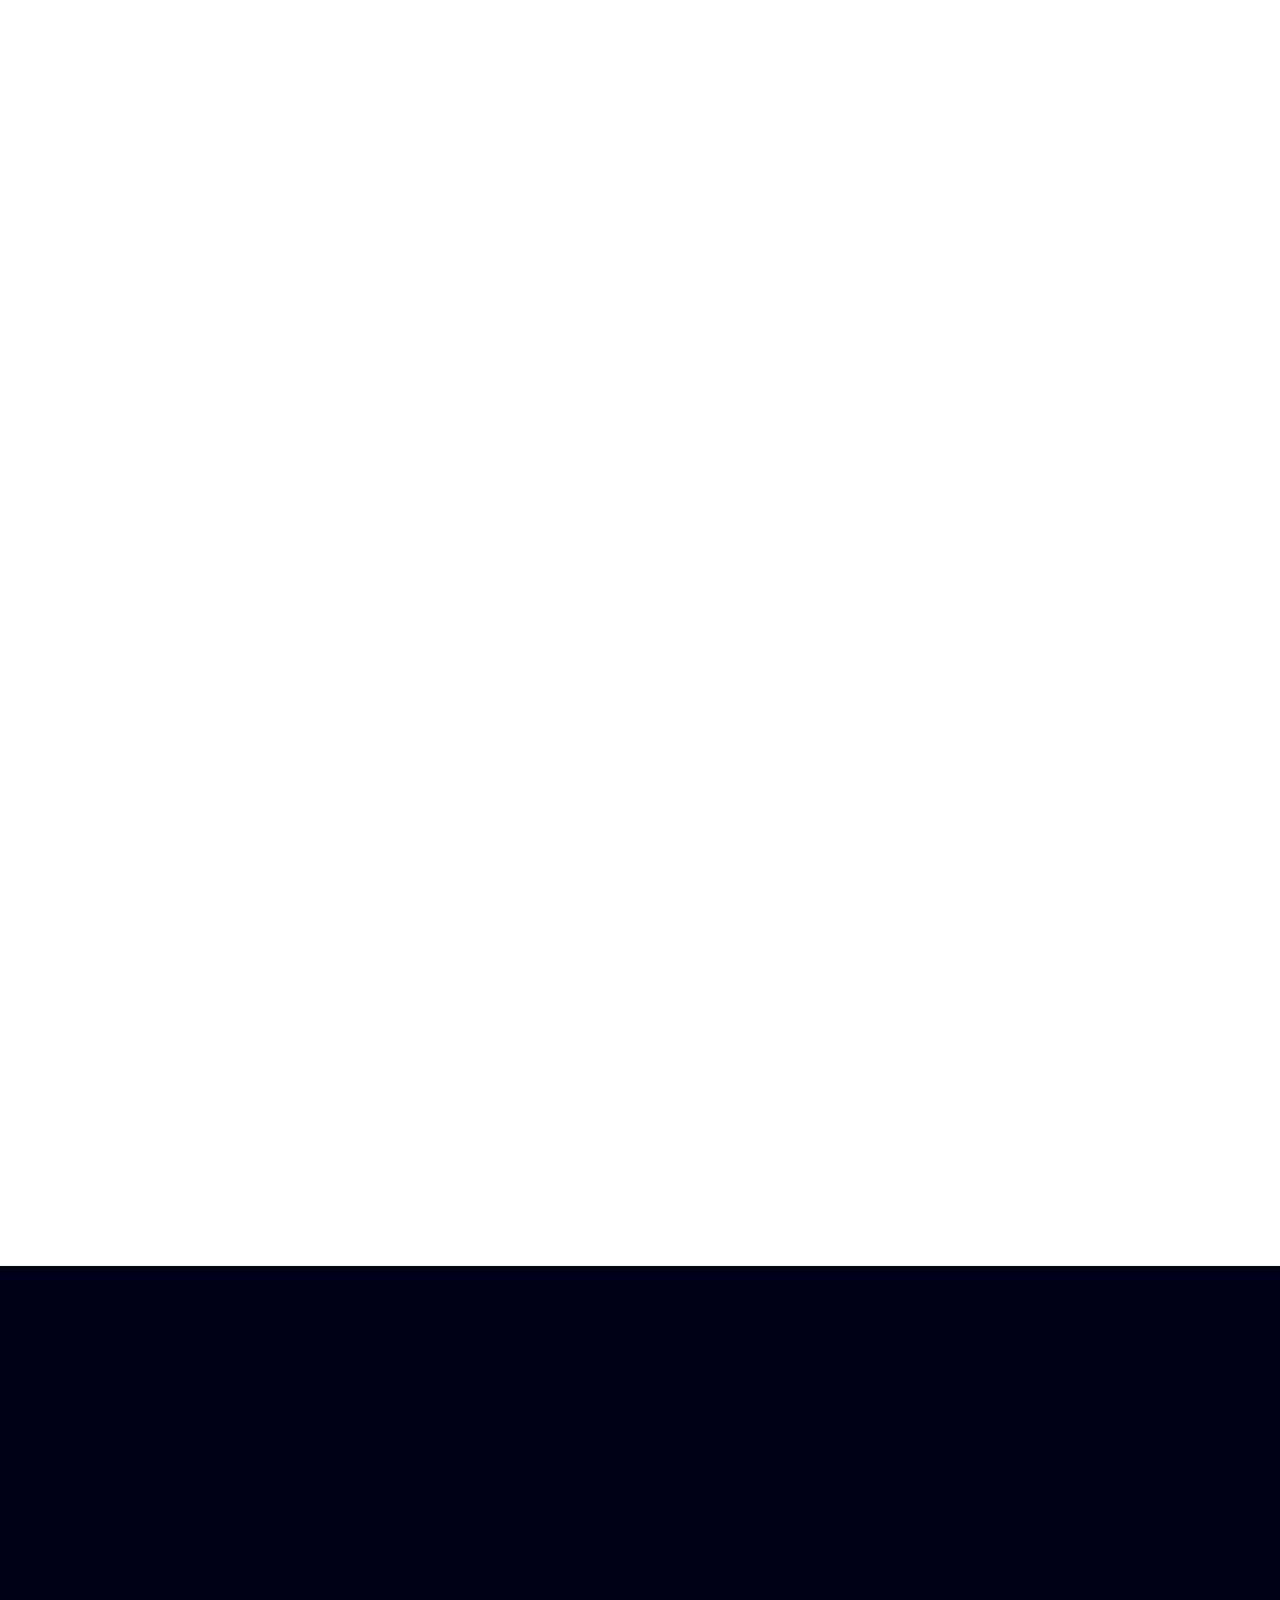
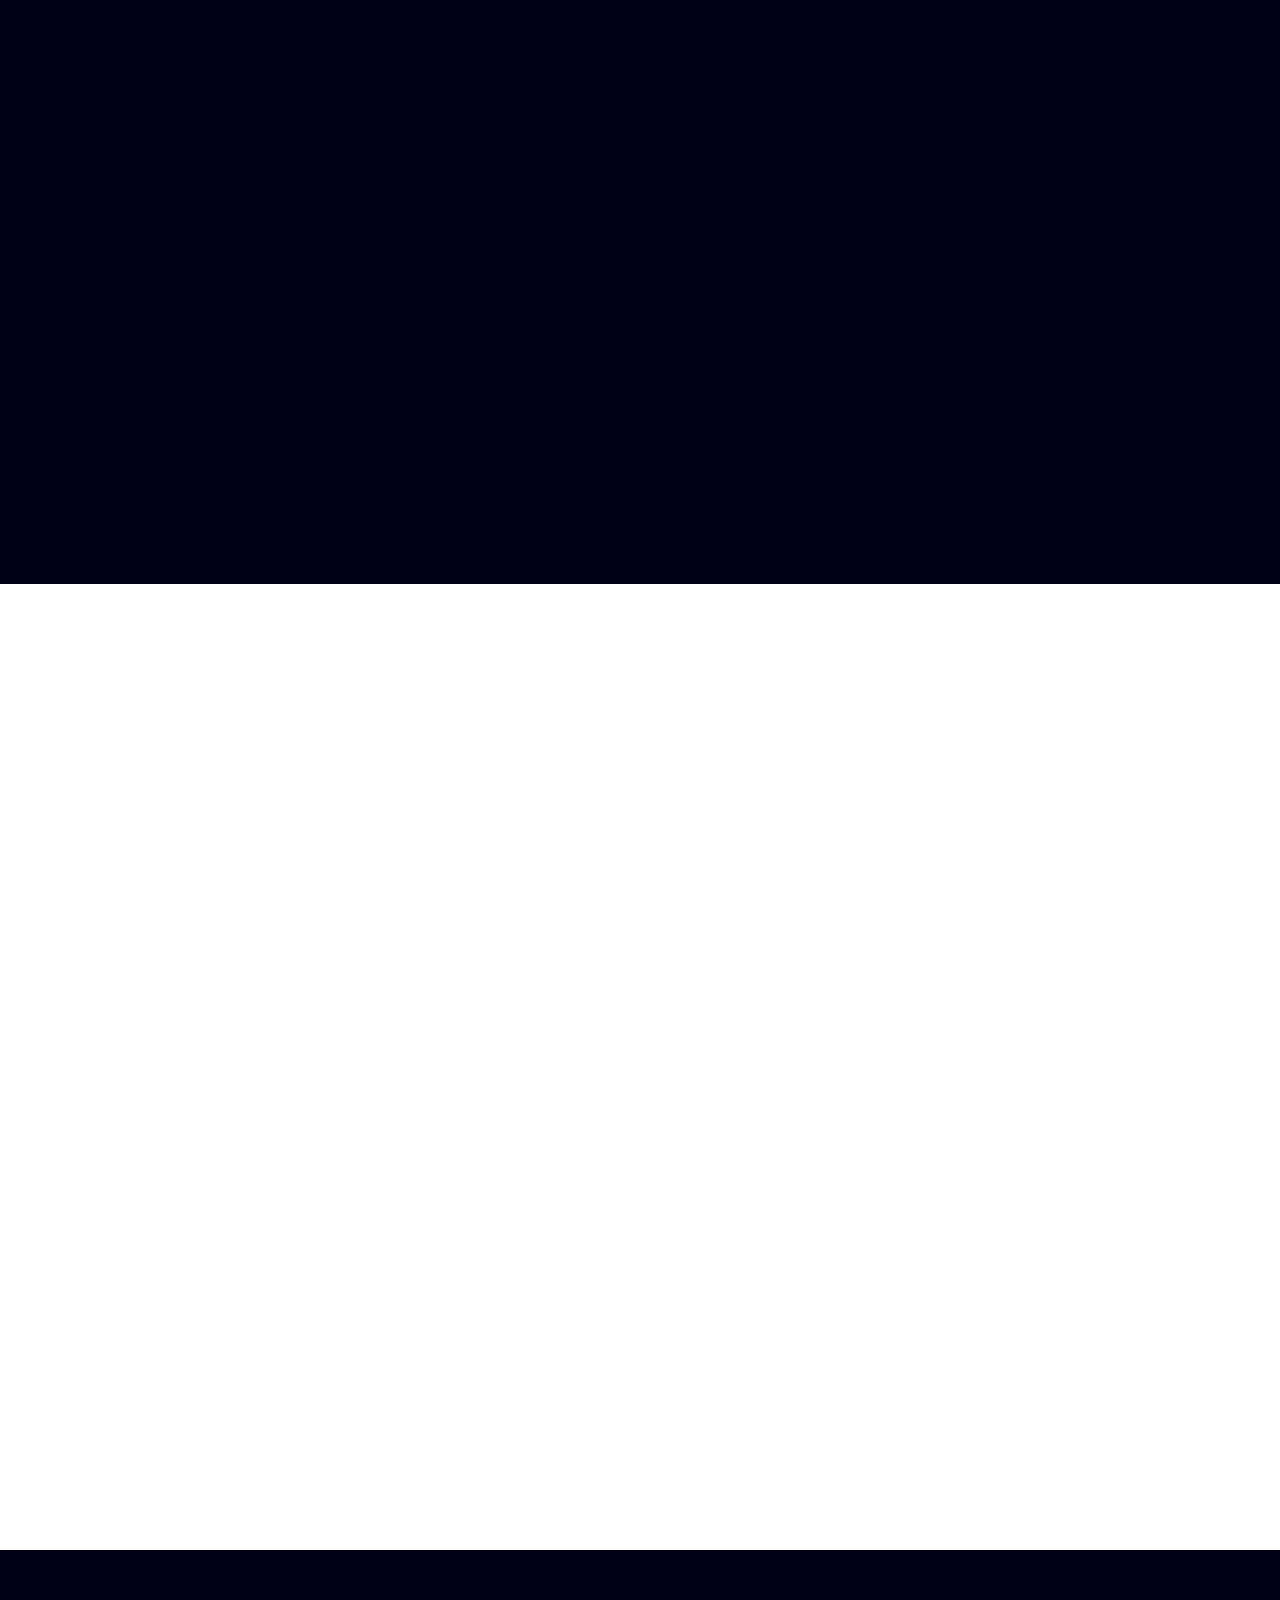
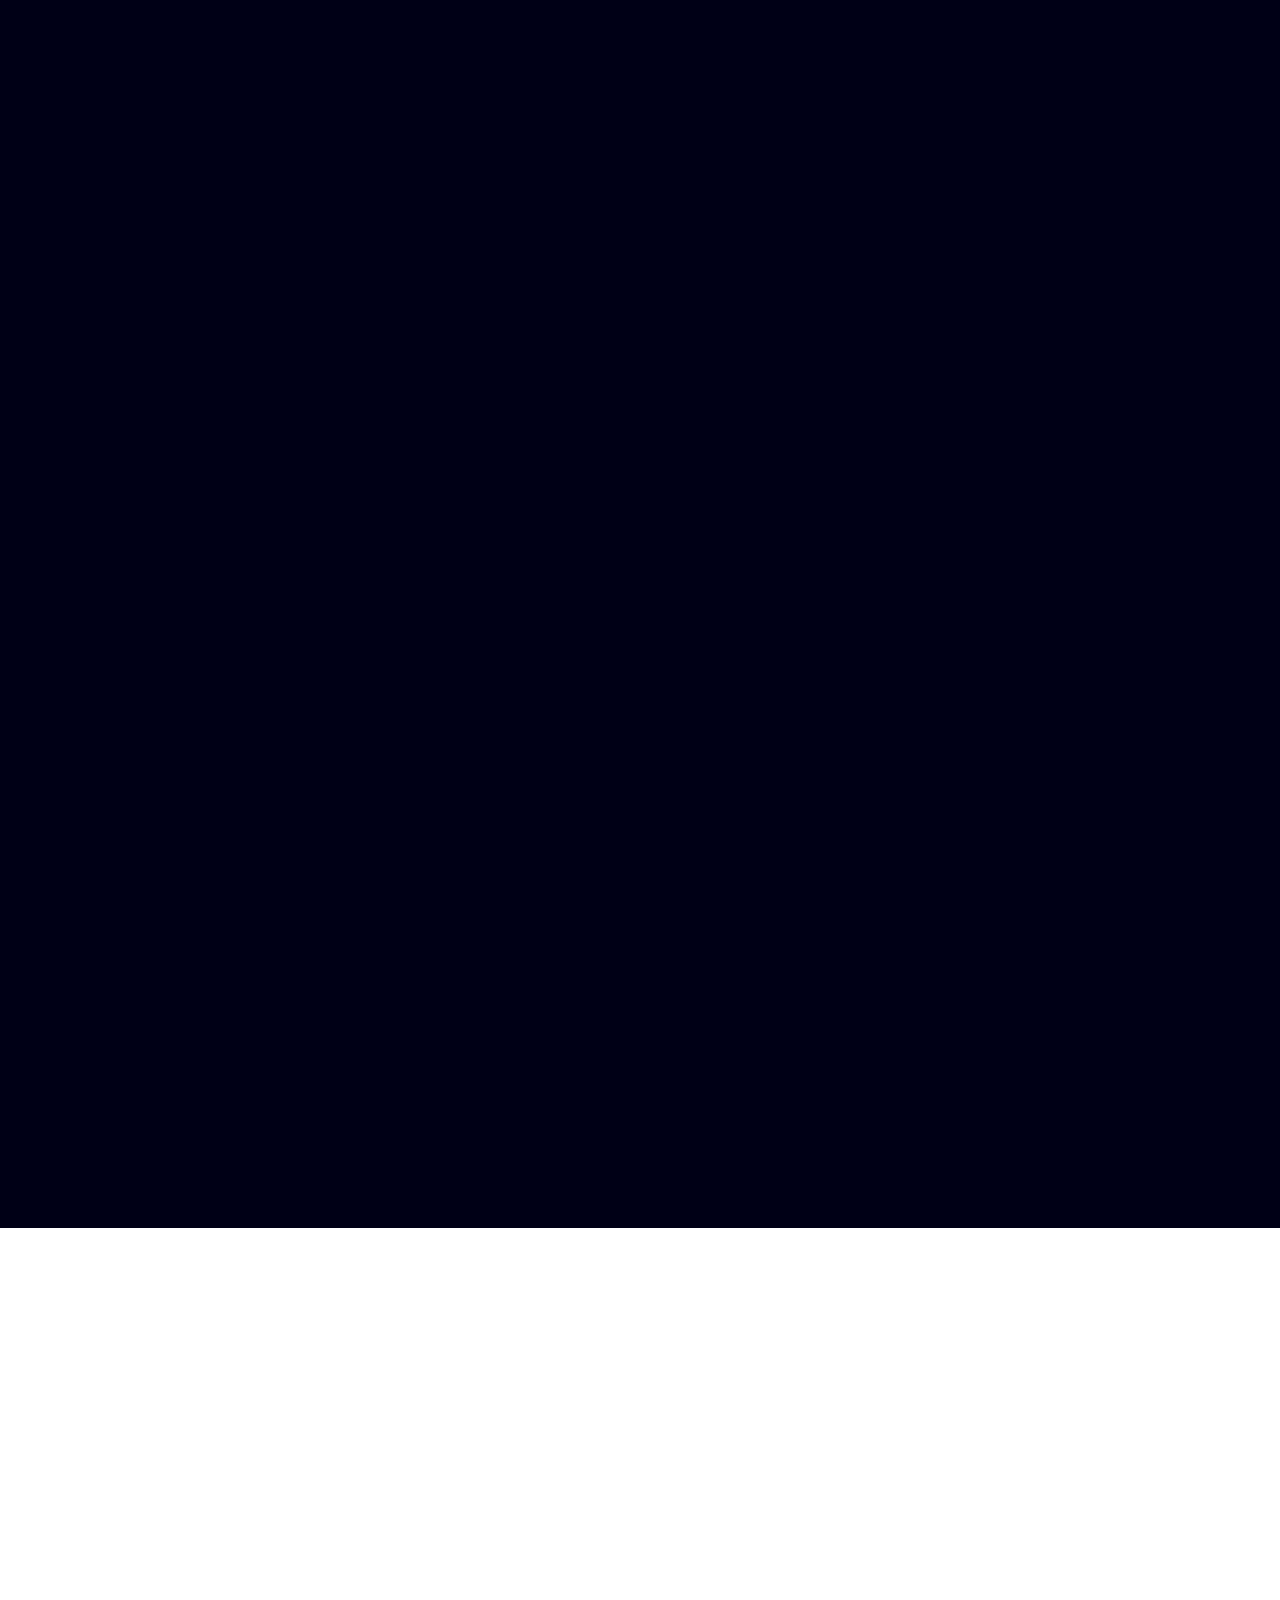
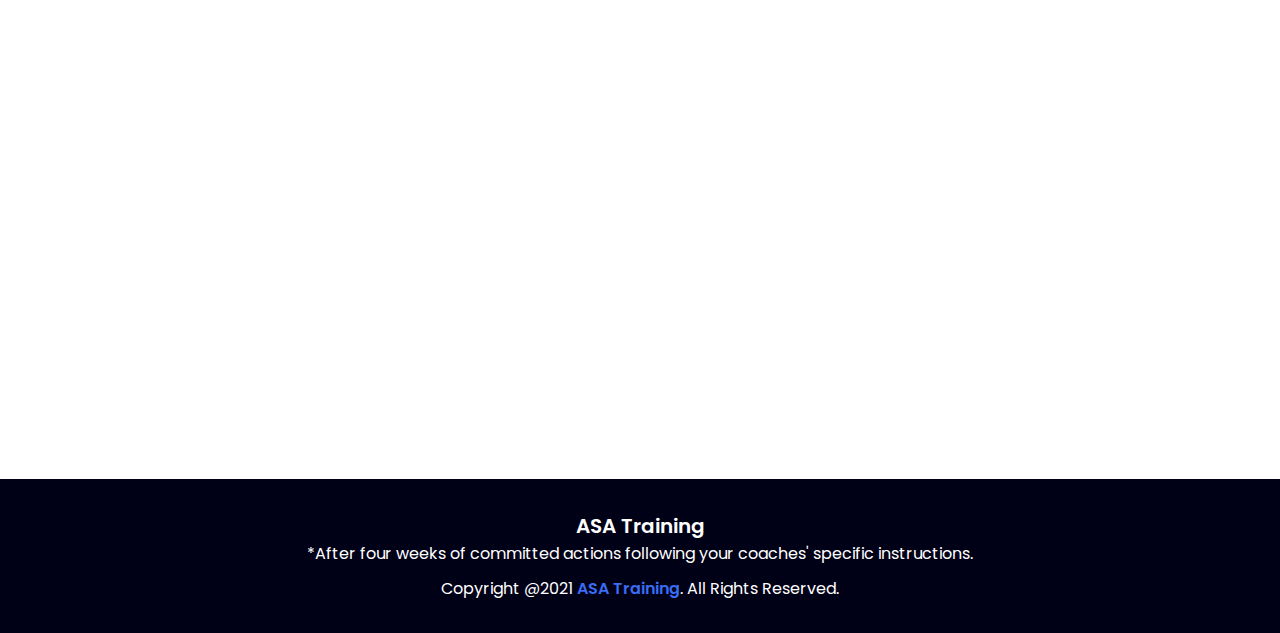
==== commit d06cfa1a: "Update index.html" ====
--- a/index.html
+++ b/index.html
@@ -50,12 +50,12 @@
       <div class="menu-btn"></div>
       <div class="navigation">
         <a href="#main">Home</a>
-        <a href="#about">Guarantee</a>
+        <!-- <a href="#about">Guarantee</a> -->
         <a href="#calendly">Free Call</a>
-        <a href="#skills">ASA Method</a>
-        <a href="#services">Why us?</a>
+        <!-- <a href="#skills">ASA Method</a>
+        <a href="#services">Why us?</a> -->
         <a href="#work">Bundles</a>
-        <a href="#contact">Contact</a>
+      <!--  <a href="#contact">Contact</a> -->
         <a href="Charity.html">20%</a>
       </div>
     </header>
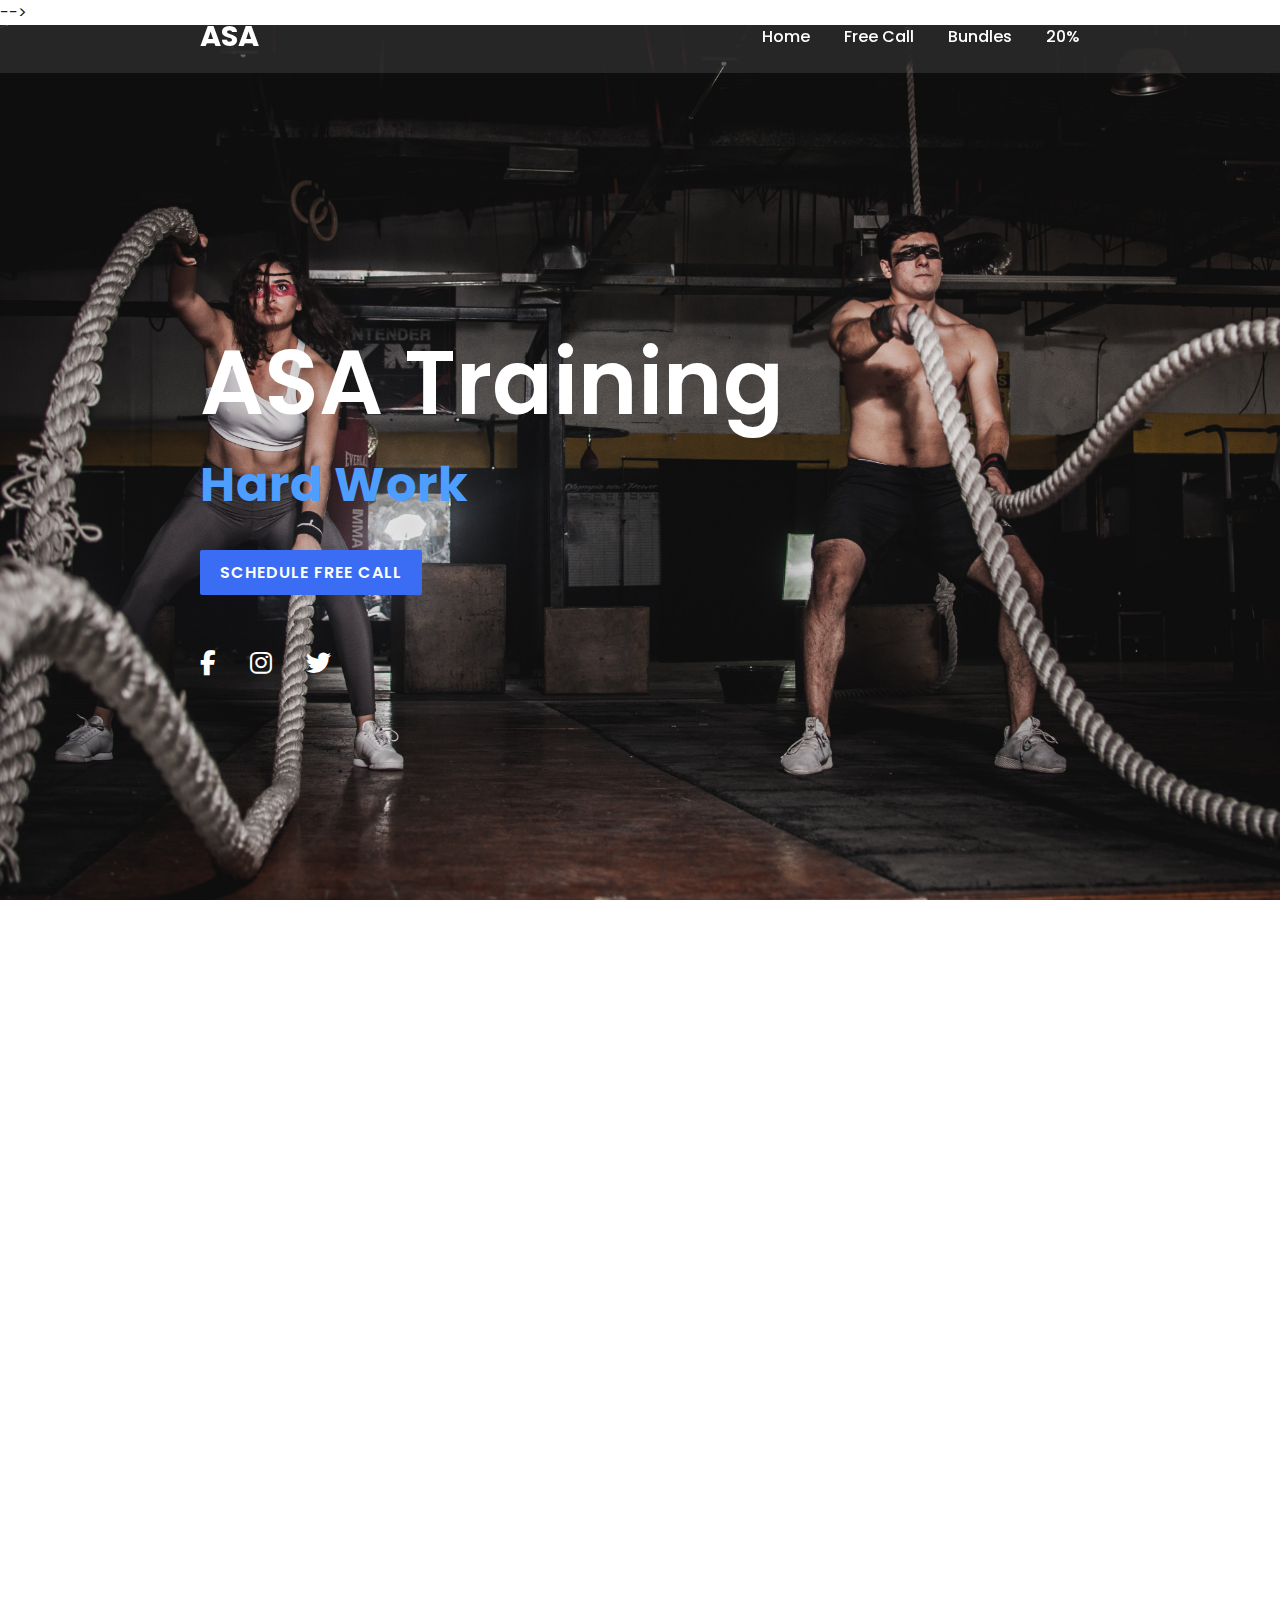
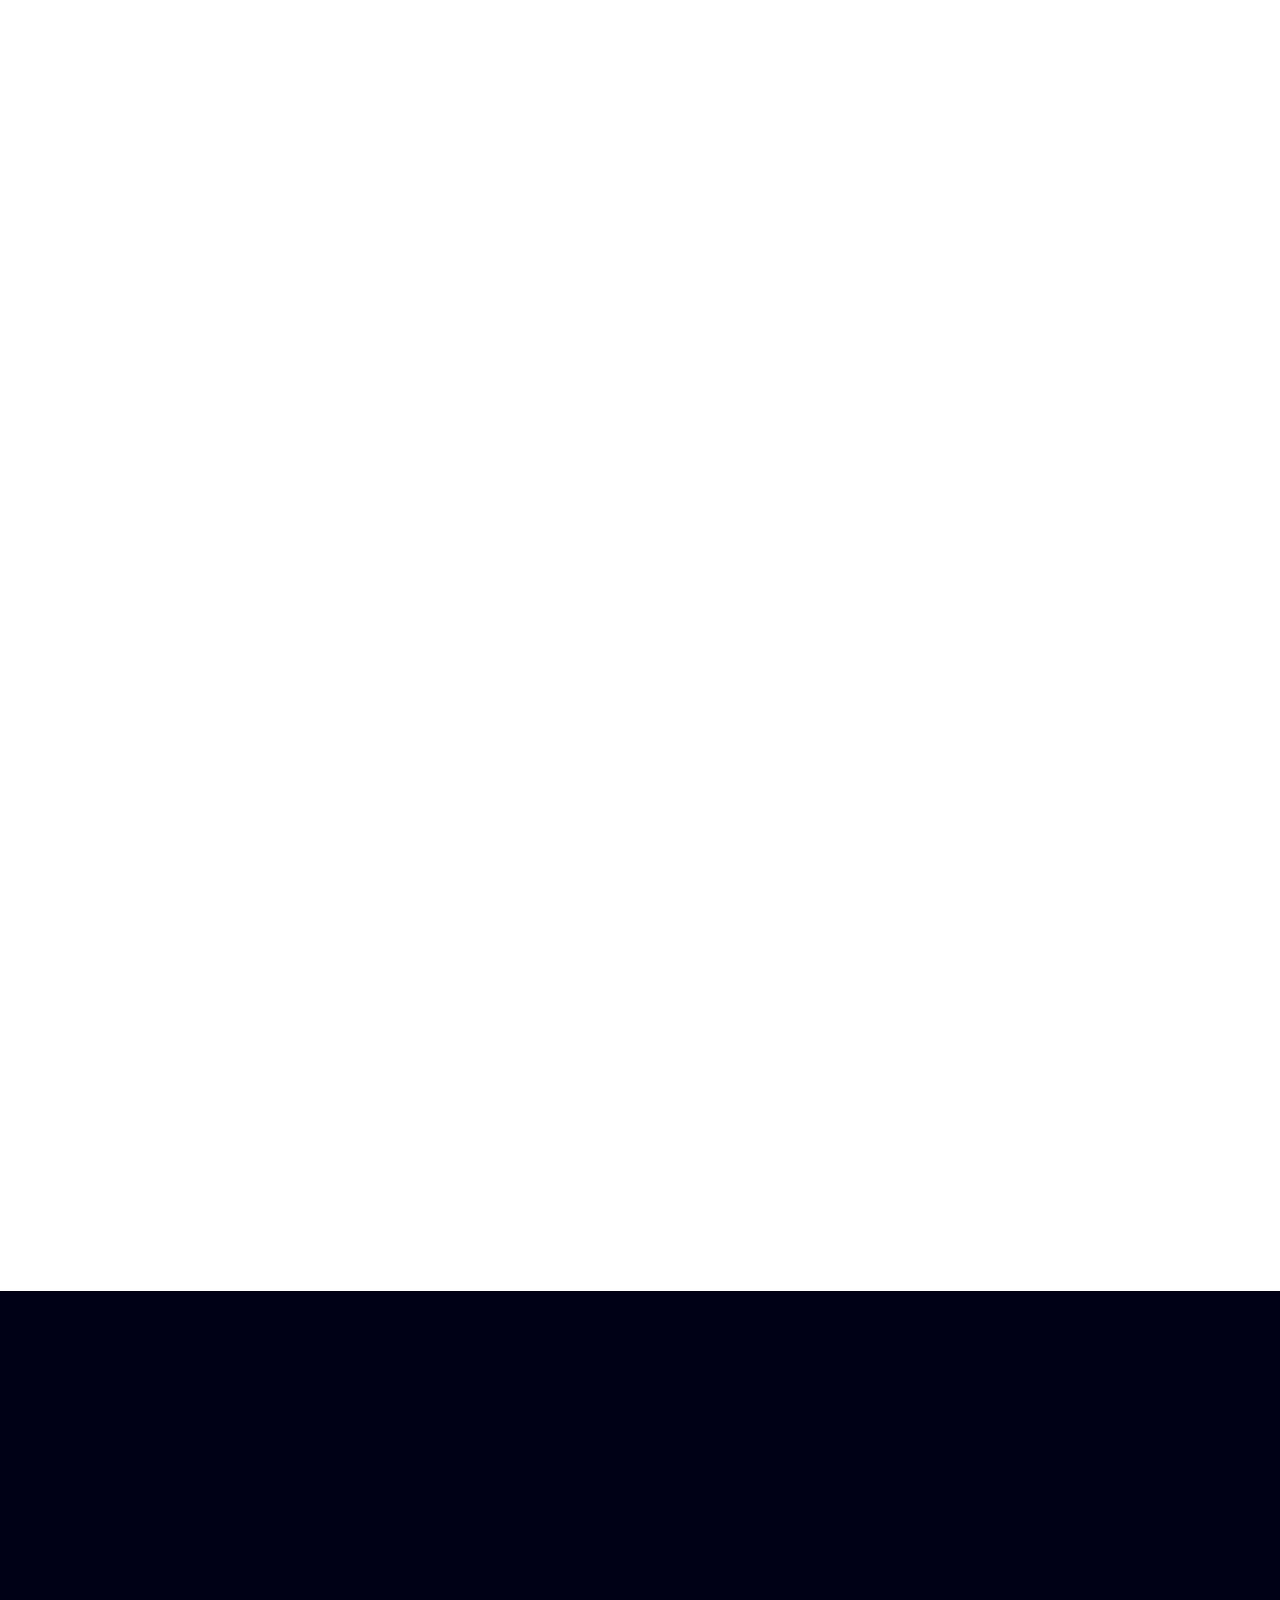
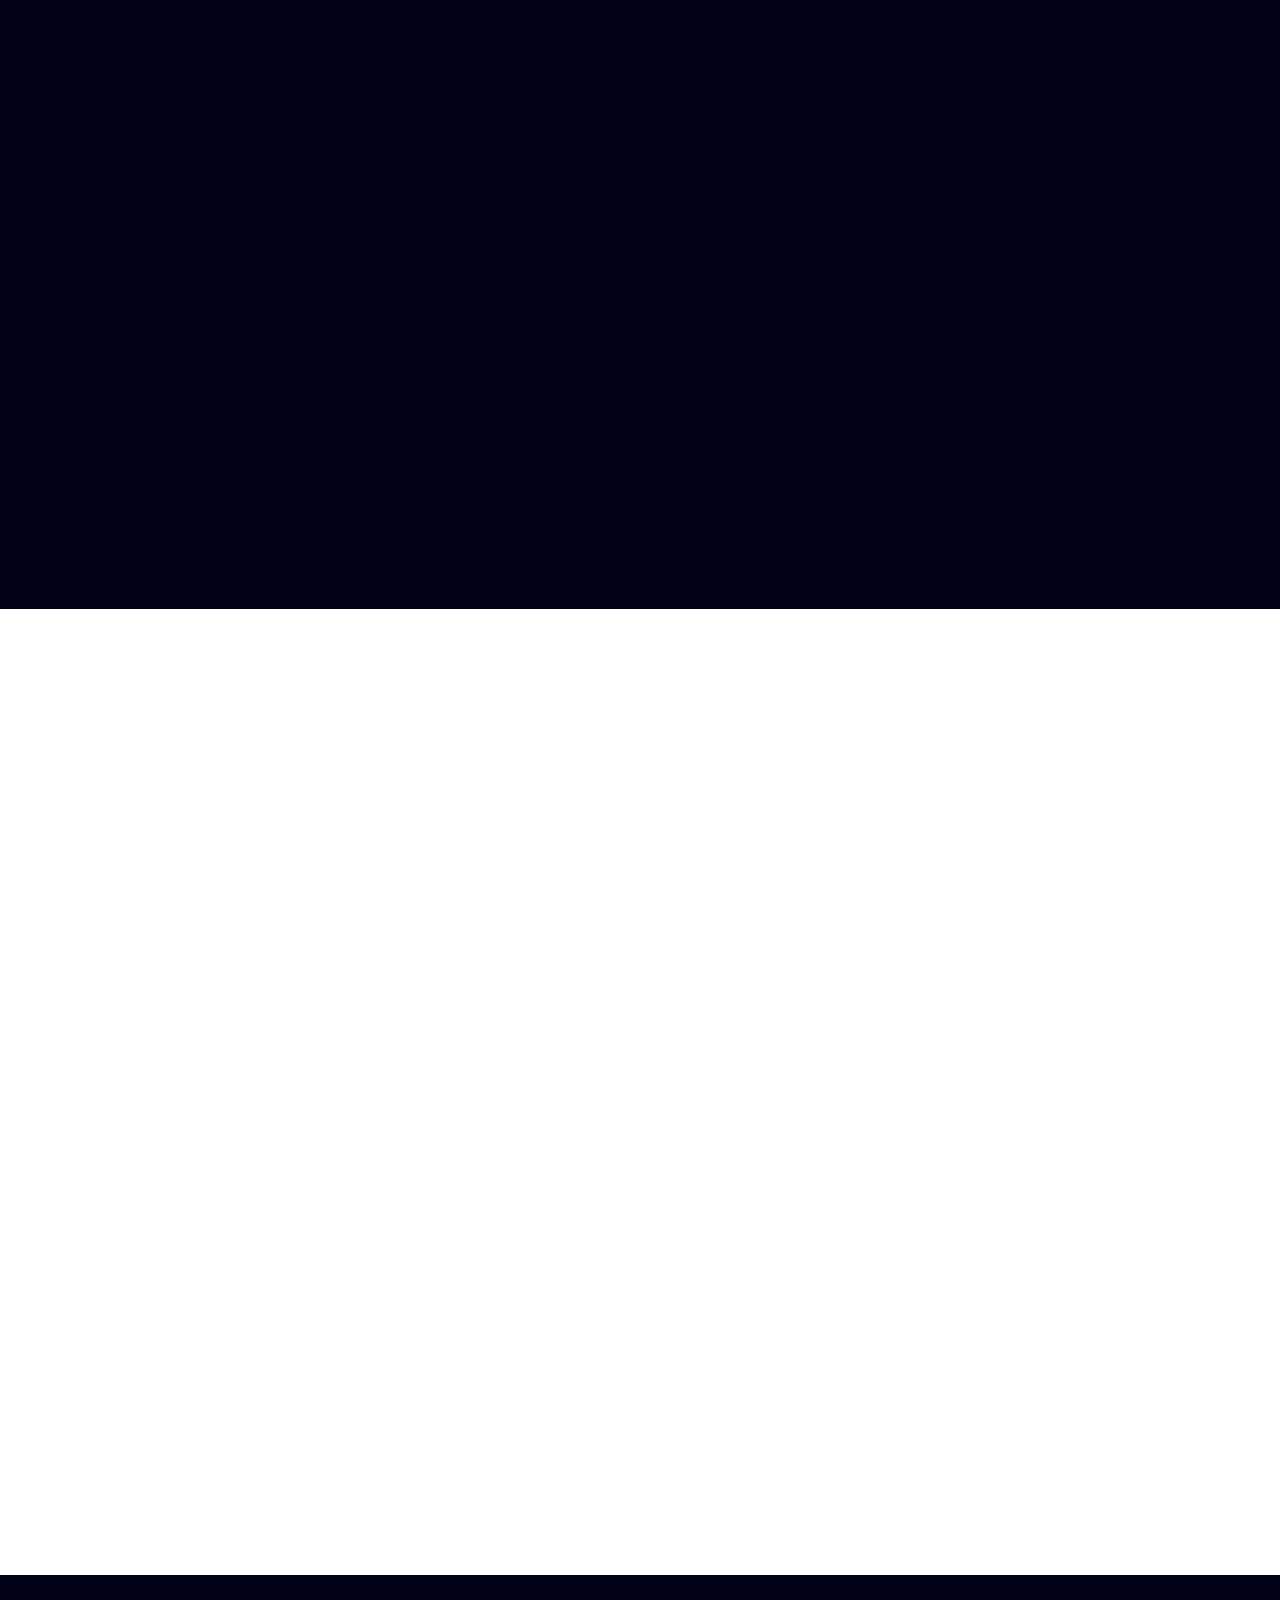
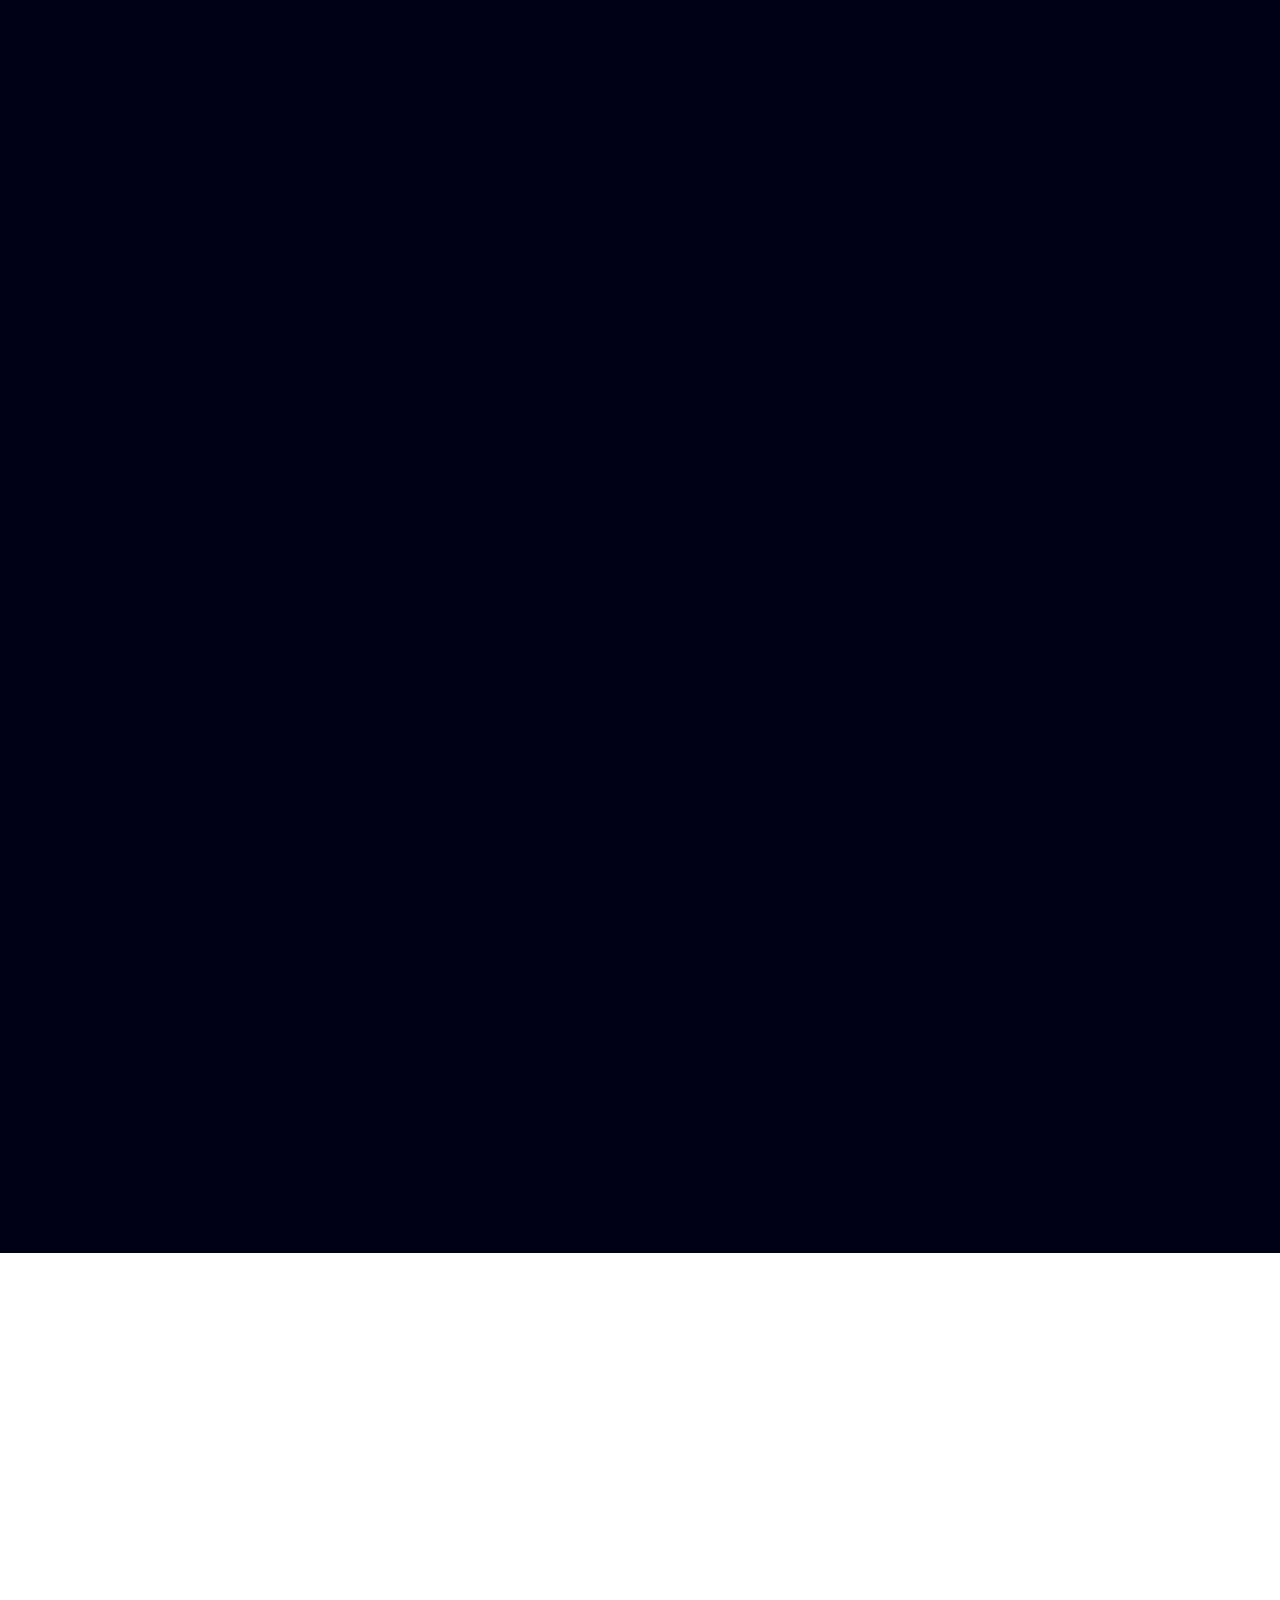
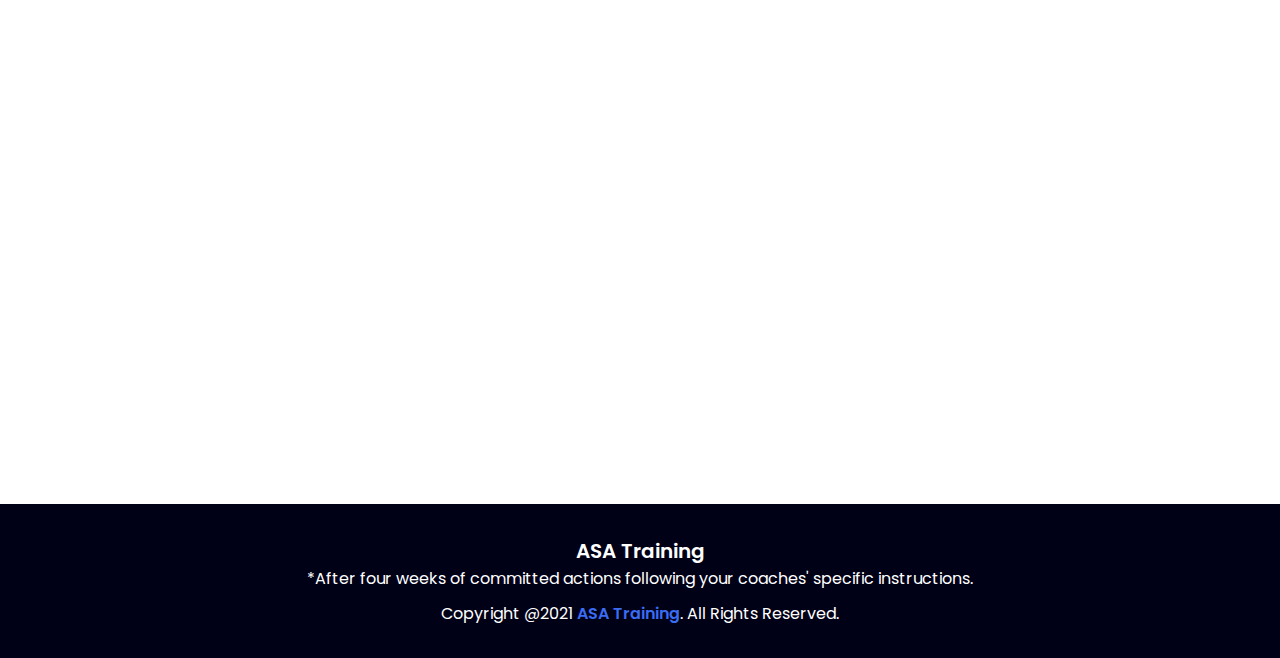
==== commit 8c7dfd12: "Update index.html" ====
--- a/index.html
+++ b/index.html
@@ -18,7 +18,7 @@
     <title>ASA</title>
     <link rel="stylesheet" href="style.css">
     <link rel="stylesheet" href="https://cdnjs.cloudflare.com/ajax/libs/font-awesome/6.2.0/css/all.min.css">
-    
+ <!--   
     <!-- Meta Pixel Code -->
 <script>
 !function(f,b,e,v,n,t,s)
@@ -36,7 +36,7 @@
 src="https://www.facebook.com/tr?id=523201173052433&ev=PageView&noscript=1"
 /></noscript>
 <!-- End Meta Pixel Code -->
-    
+    -->
   </head>
   
   <body>
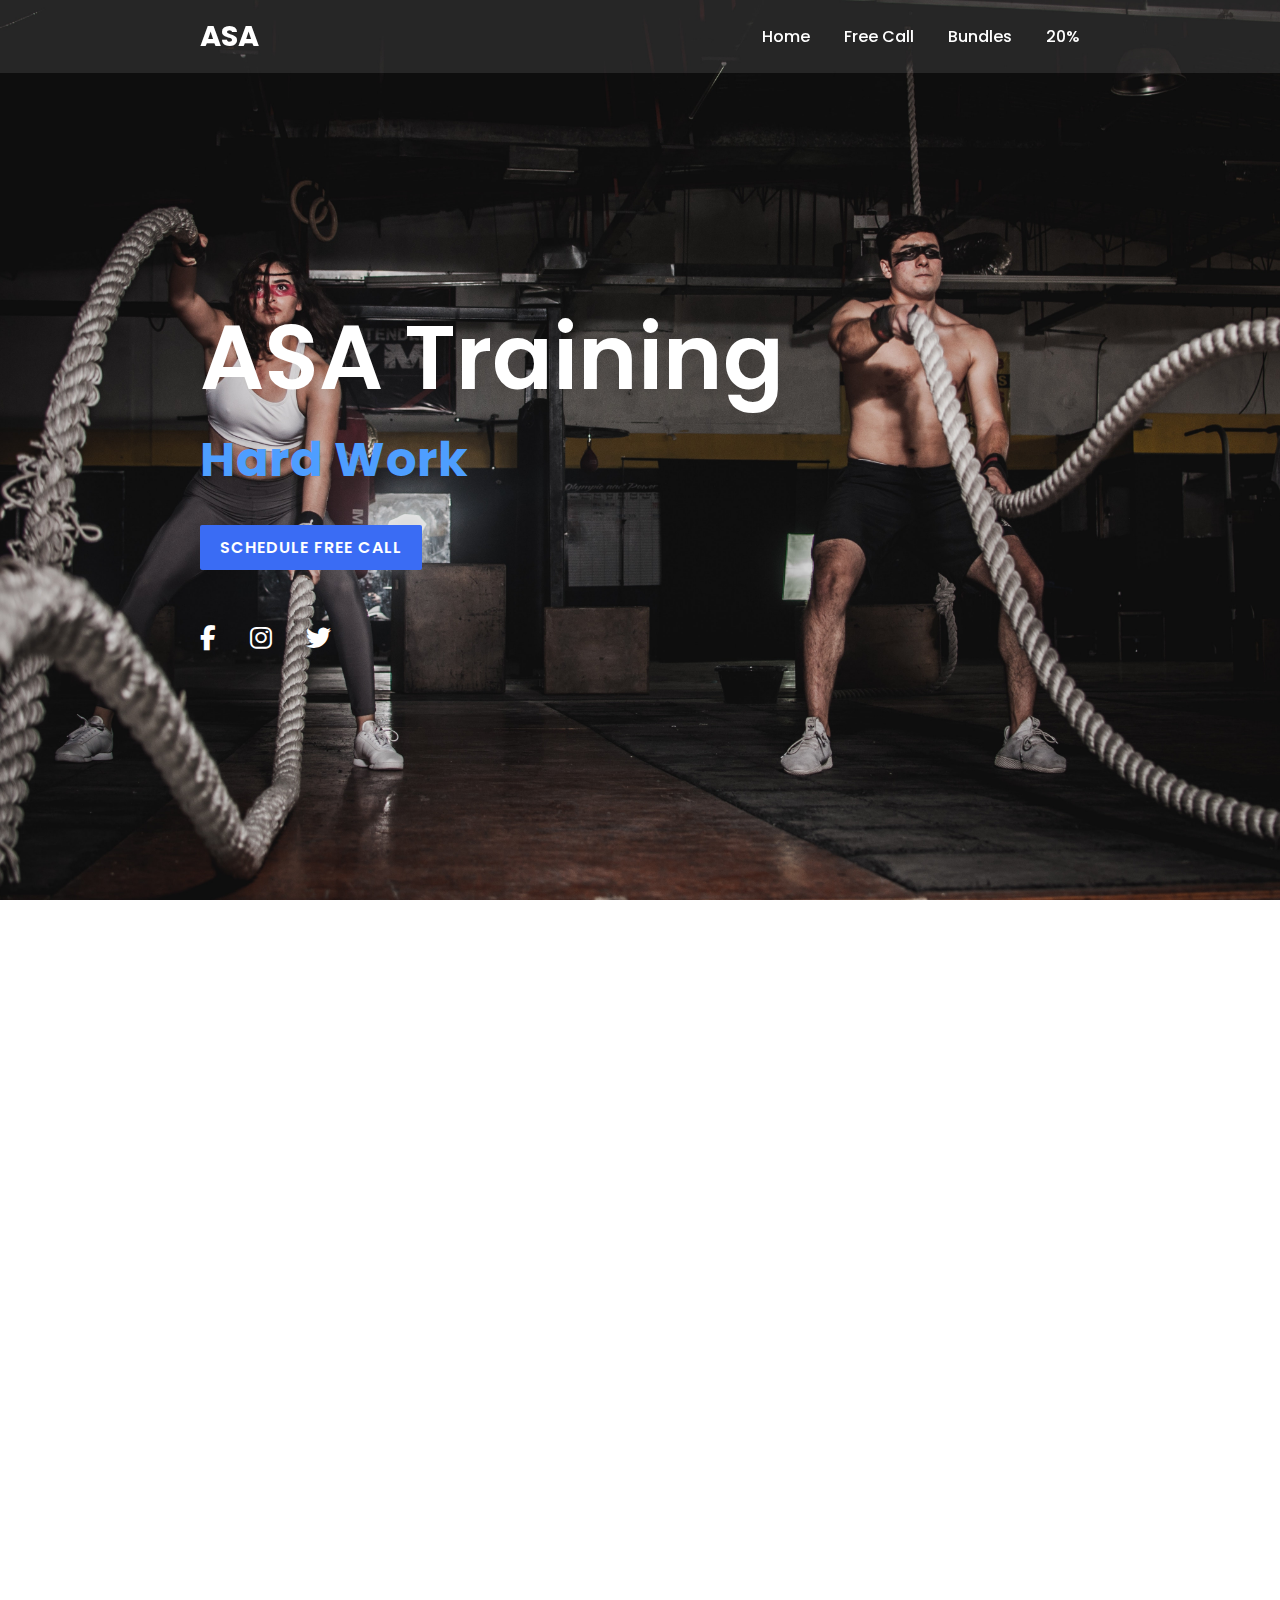
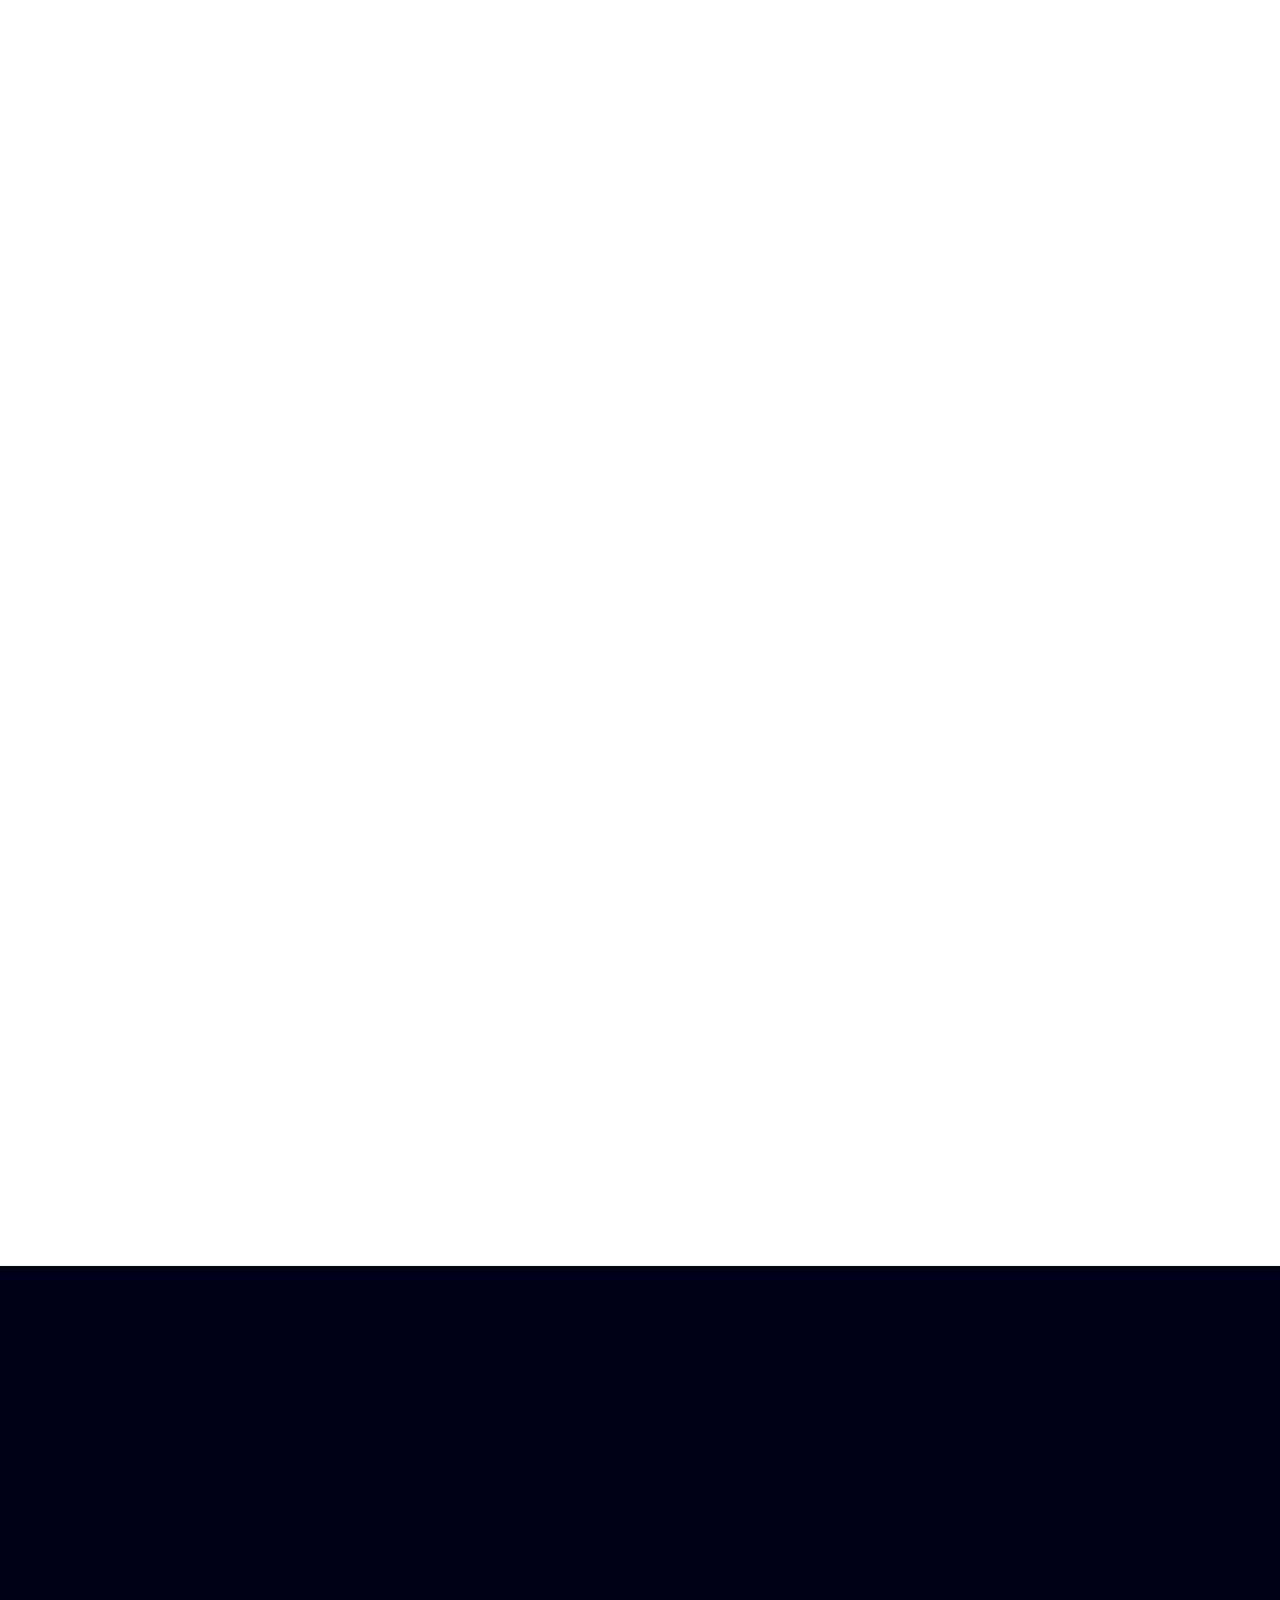
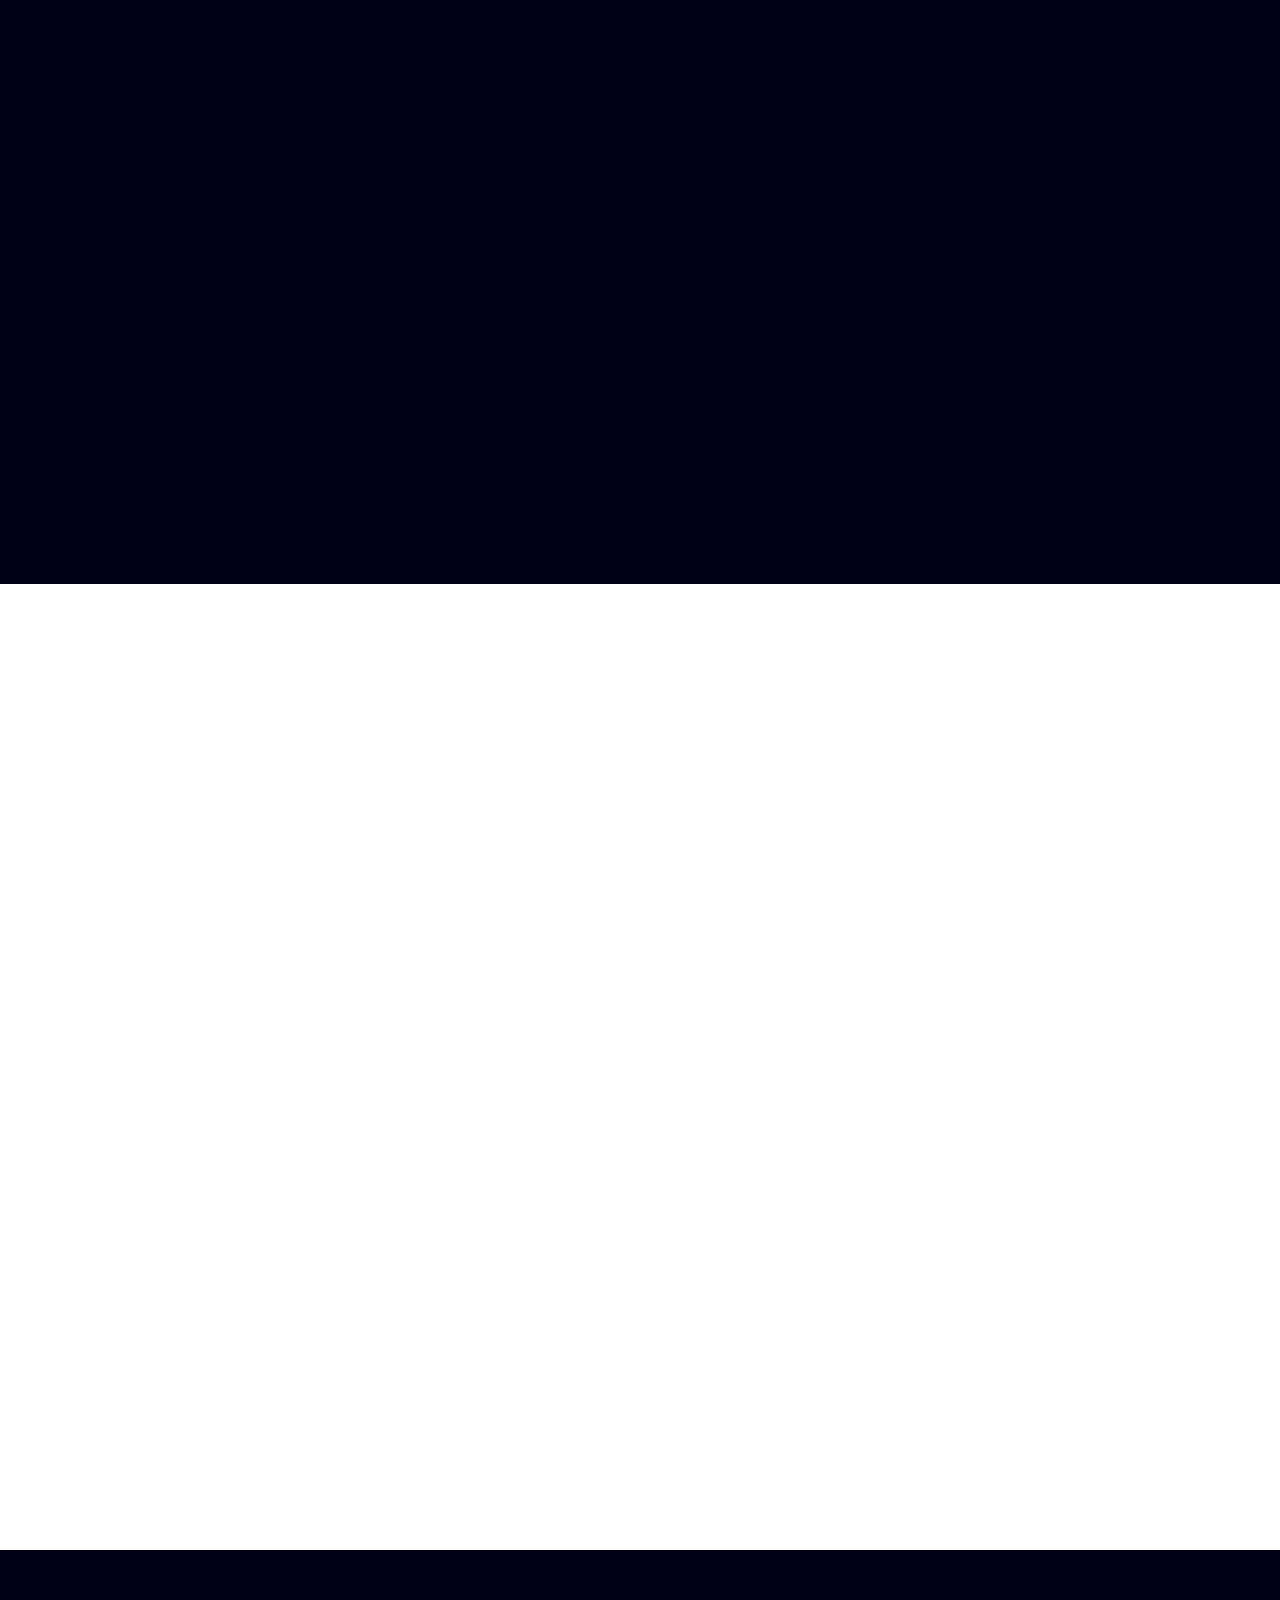
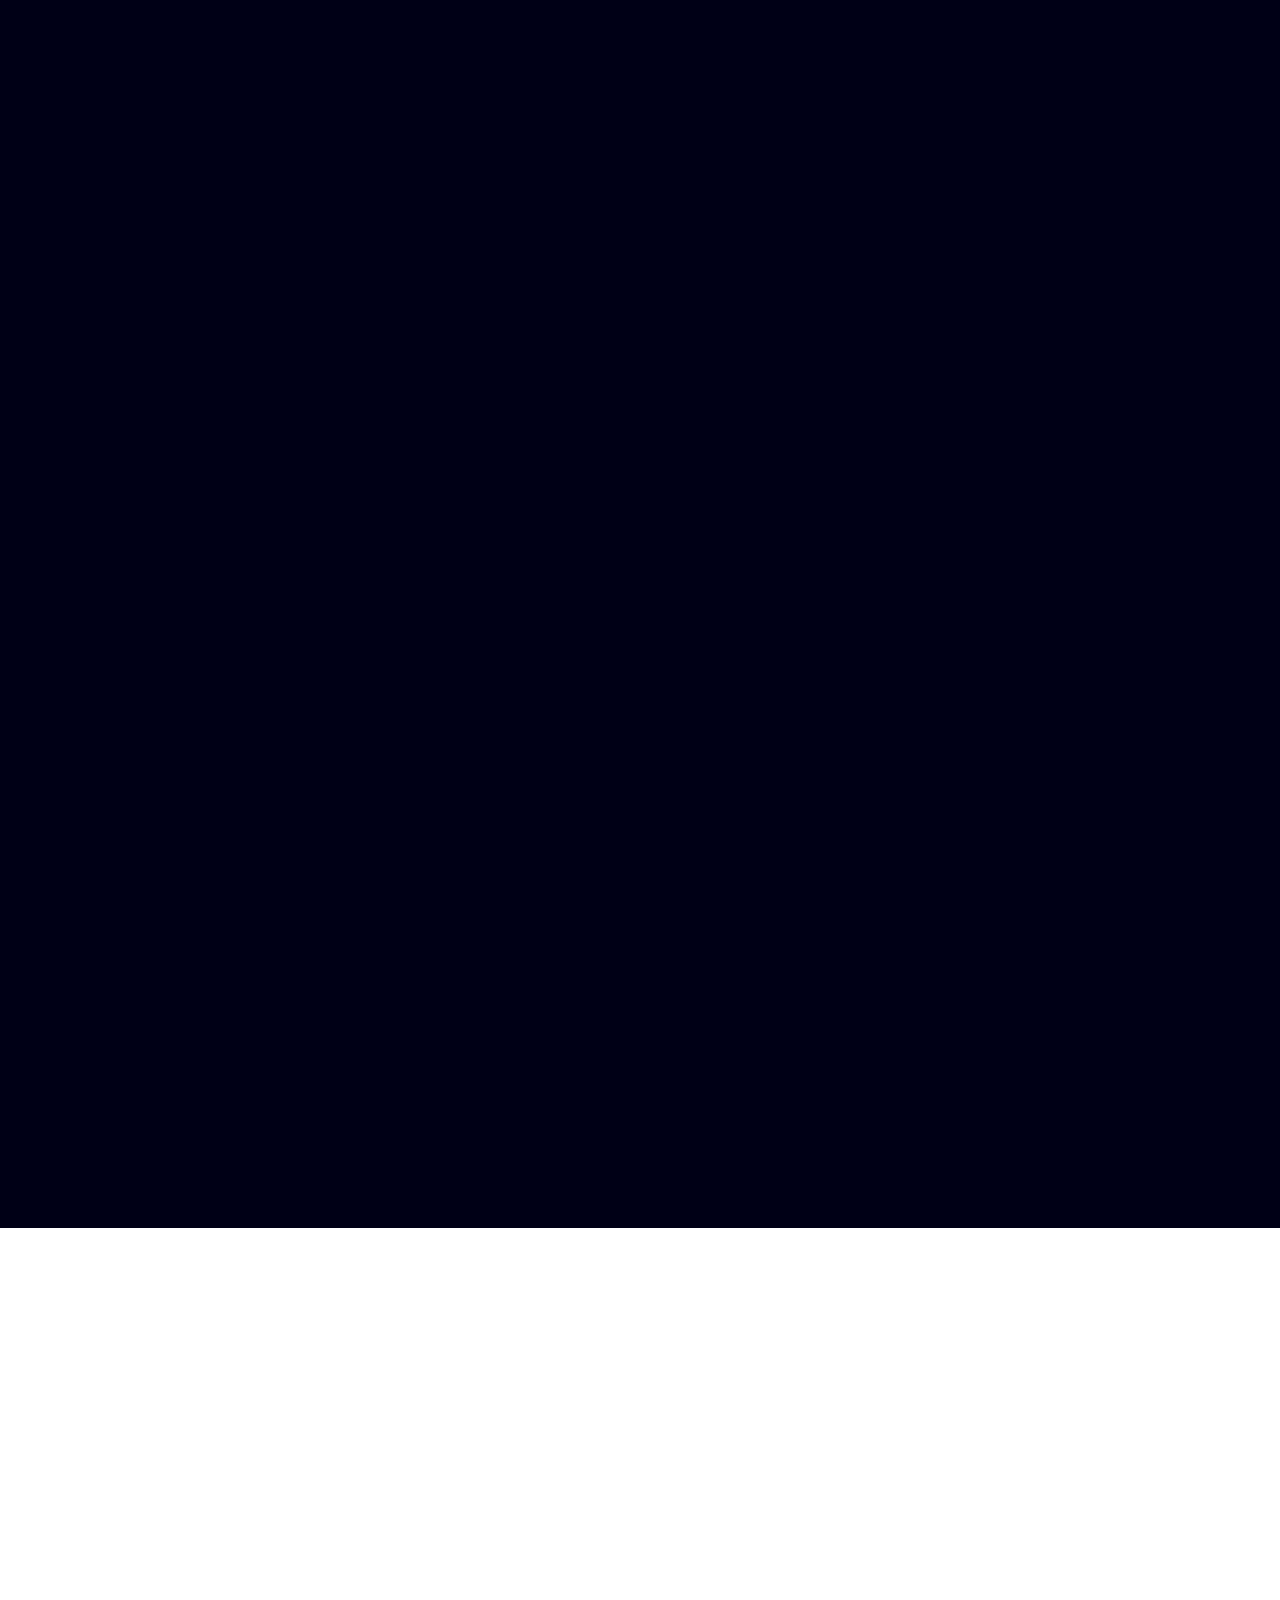
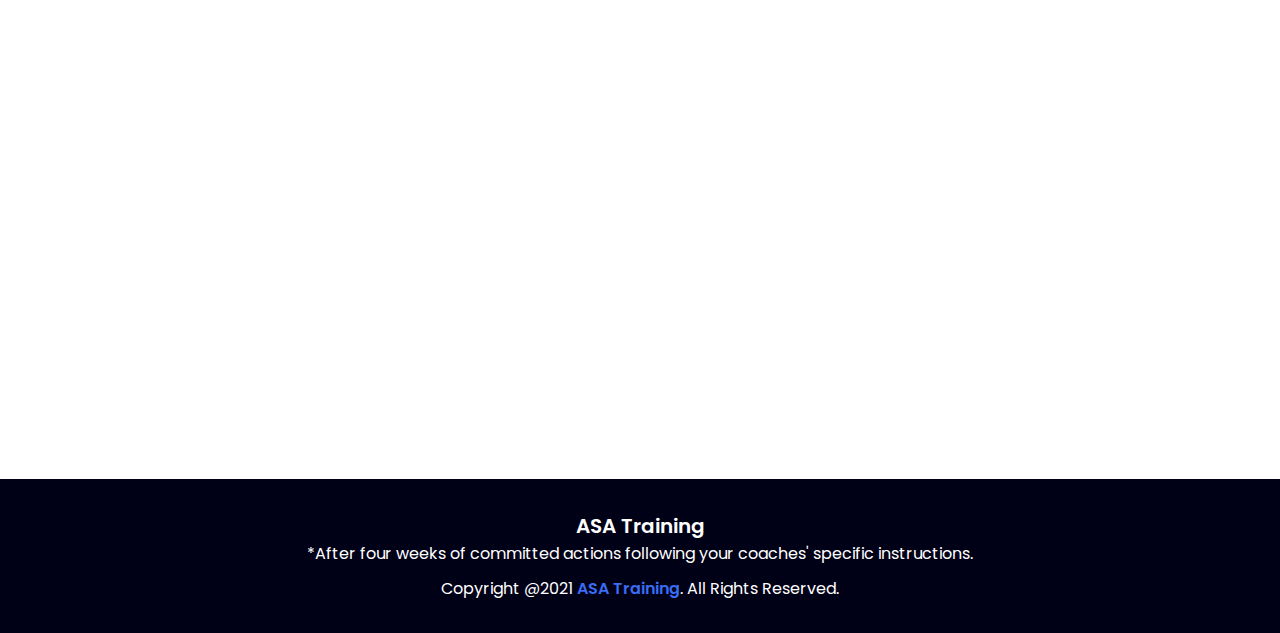
==== commit c19eddc9: "Update index.html" ====
--- a/index.html
+++ b/index.html
@@ -18,25 +18,7 @@
     <title>ASA</title>
     <link rel="stylesheet" href="style.css">
     <link rel="stylesheet" href="https://cdnjs.cloudflare.com/ajax/libs/font-awesome/6.2.0/css/all.min.css">
- <!--   
-    <!-- Meta Pixel Code -->
-<script>
-!function(f,b,e,v,n,t,s)
-{if(f.fbq)return;n=f.fbq=function(){n.callMethod?
-n.callMethod.apply(n,arguments):n.queue.push(arguments)};
-if(!f._fbq)f._fbq=n;n.push=n;n.loaded=!0;n.version='2.0';
-n.queue=[];t=b.createElement(e);t.async=!0;
-t.src=v;s=b.getElementsByTagName(e)[0];
-s.parentNode.insertBefore(t,s)}(window, document,'script',
-'https://connect.facebook.net/en_US/fbevents.js');
-fbq('init', '523201173052433');
-fbq('track', 'PageView');
-</script>
-<noscript><img height="1" width="1" style="display:none"
-src="https://www.facebook.com/tr?id=523201173052433&ev=PageView&noscript=1"
-/></noscript>
-<!-- End Meta Pixel Code -->
-    -->
+
   </head>
   
   <body>
